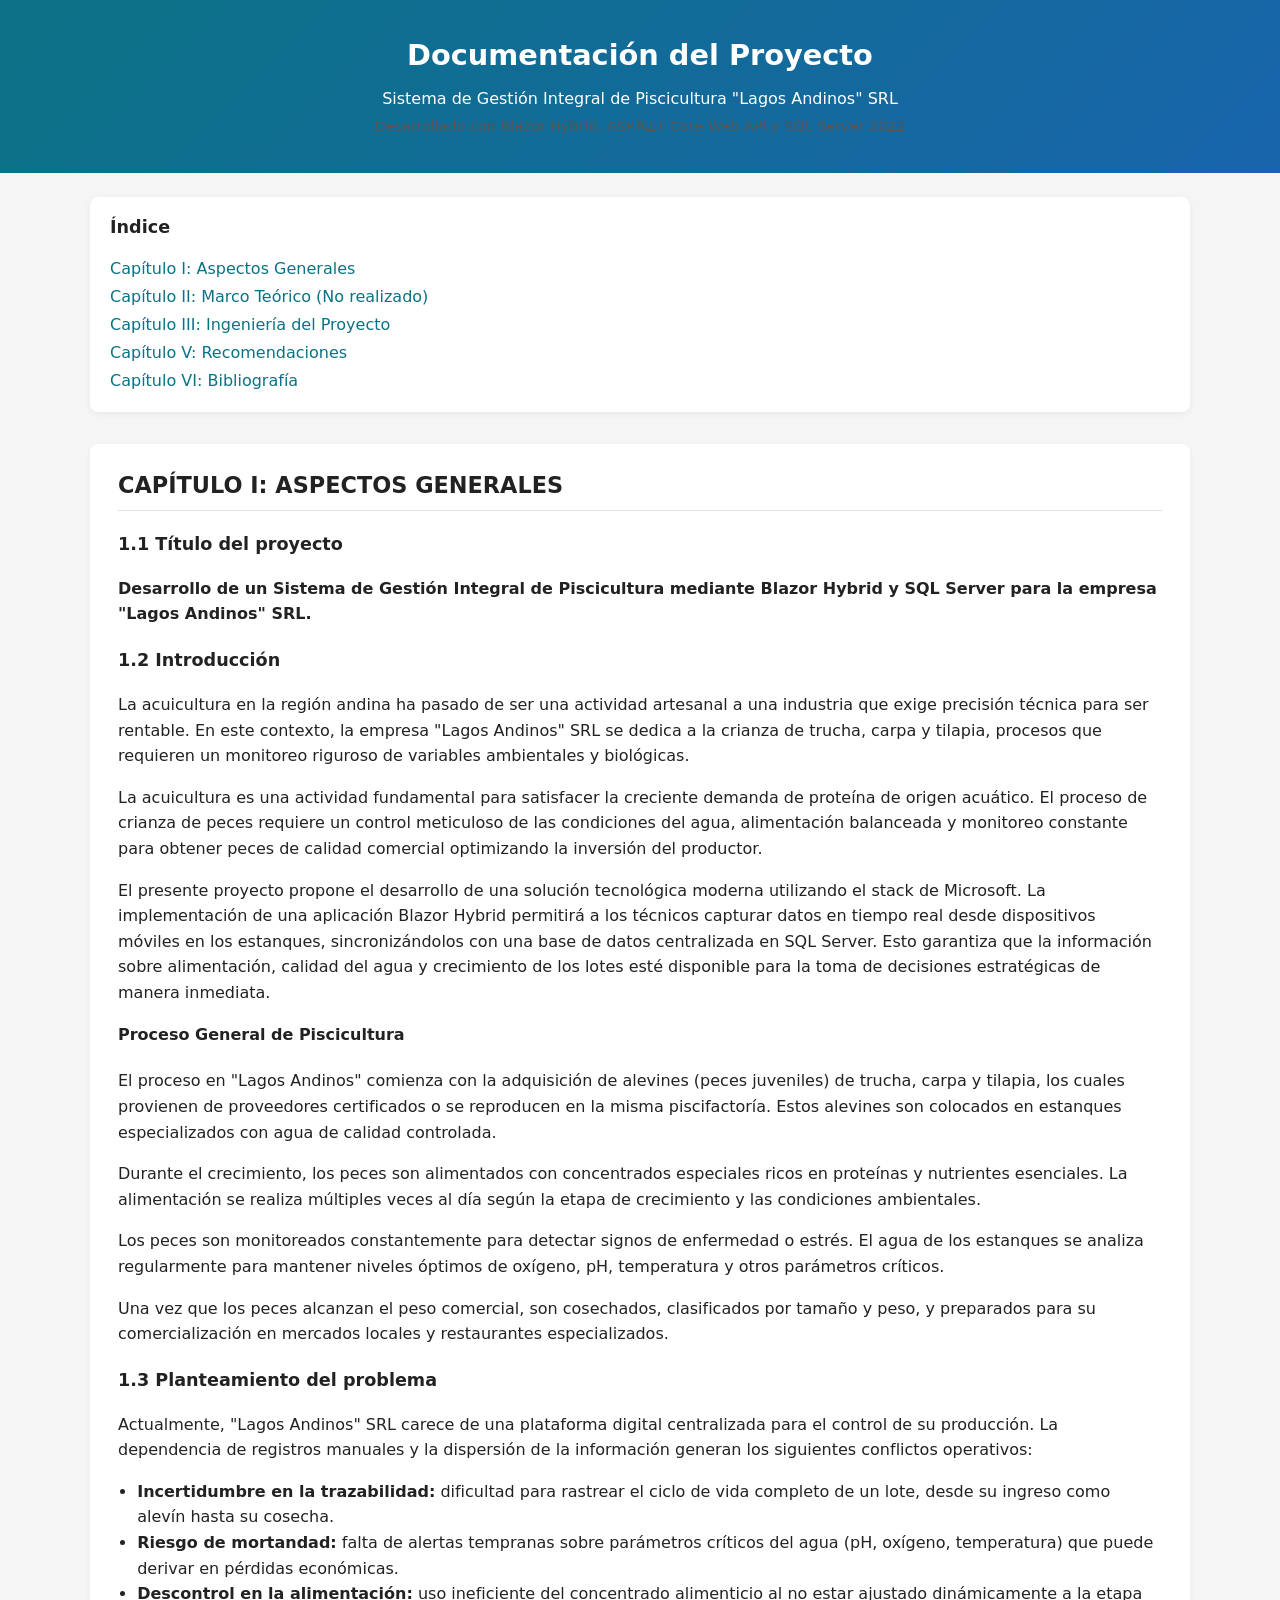
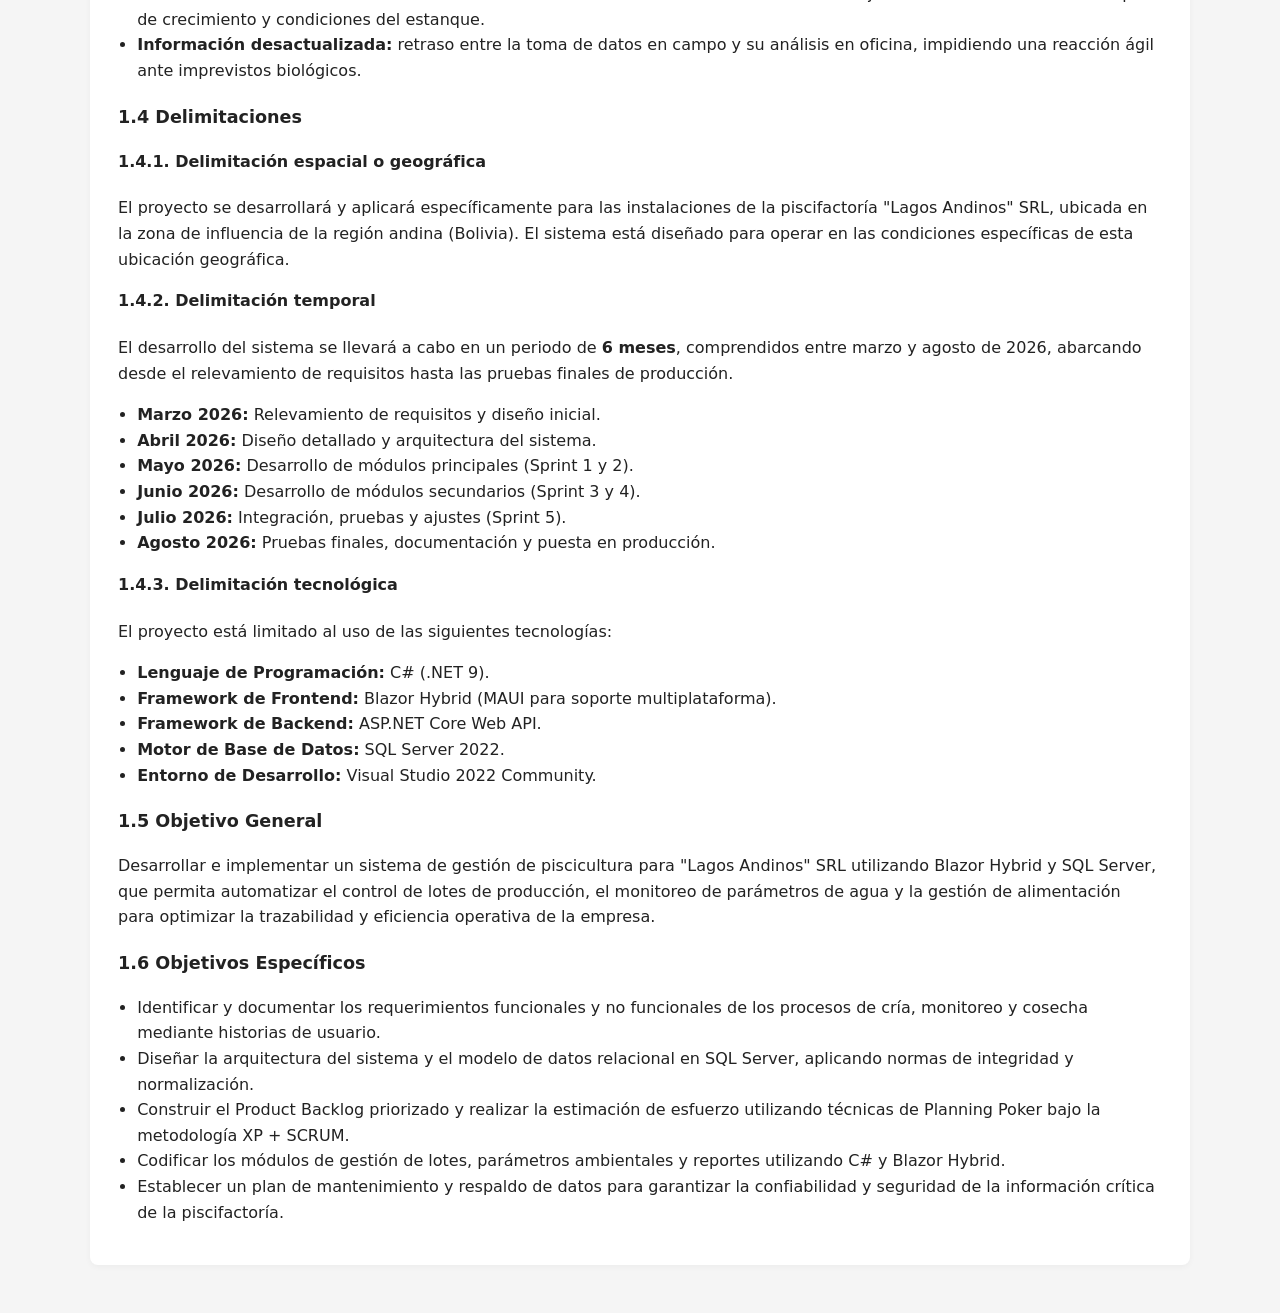
==== Plantillas/index.html @ bf876fa7 "Actualiza .gitignore y limpia DocumentacionAdicional.md Se agregan reglas avanzadas a .gitignore par" ====
<!DOCTYPE html>
<html lang="es">
<head>
  <meta charset="UTF-8" />
  <meta name="viewport" content="width=device-width, initial-scale=1.0" />
  <title>Documentación - Sistema de Gestión de Piscicultura "Lagos Andinos" SRL</title>
  <style>
    body {
      font-family: system-ui, -apple-system, BlinkMacSystemFont, "Segoe UI", sans-serif;
      margin: 0;
      padding: 0;
      line-height: 1.6;
      background-color: #f5f5f5;
      color: #222;
    }
    header {
      background: linear-gradient(135deg, #0b7285, #1864ab);
      color: #fff;
      padding: 2rem 1.5rem;
      text-align: center;
    }
    header h1 {
      margin: 0 0 0.5rem;
      font-size: 1.8rem;
    }
    header p {
      margin: 0.2rem 0;
    }
    main {
      max-width: 1100px;
      margin: 1.5rem auto 3rem;
      padding: 0 1rem;
    }
    nav {
      background-color: #ffffff;
      border-radius: 0.5rem;
      padding: 1rem 1.25rem;
      margin-bottom: 2rem;
      box-shadow: 0 2px 6px rgba(0, 0, 0, 0.06);
    }
    nav h2 {
      margin-top: 0;
      font-size: 1.1rem;
    }
    nav ul {
      list-style: none;
      padding-left: 0;
      margin: 0.5rem 0 0;
    }
    nav li {
      margin: 0.15rem 0;
    }
    nav a {
      color: #0b7285;
      text-decoration: none;
    }
    nav a:hover {
      text-decoration: underline;
    }
    section {
      background-color: #ffffff;
      border-radius: 0.5rem;
      padding: 1.5rem 1.75rem;
      margin-bottom: 1.5rem;
      box-shadow: 0 2px 6px rgba(0, 0, 0, 0.04);
    }
    section h2 {
      margin-top: 0;
      border-bottom: 1px solid #e0e0e0;
      padding-bottom: 0.4rem;
      font-size: 1.4rem;
    }
    section h3 {
      margin-top: 1.2rem;
      font-size: 1.1rem;
    }
    section h4 {
      margin-top: 1rem;
      font-size: 1rem;
    }
    ul {
      padding-left: 1.2rem;
    }
    .small-note {
      font-size: 0.9rem;
      color: #555;
    }
  </style>
</head>
<body>
  <header>
    <h1>Documentación del Proyecto</h1>
    <p>Sistema de Gestión Integral de Piscicultura "Lagos Andinos" SRL</p>
    <p class="small-note">Desarrollado con Blazor Hybrid, ASP.NET Core Web API y SQL Server 2022</p>
  </header>

  <main>
    <nav>
      <h2>Índice</h2>
      <ul>
        <li><a href="#capitulo-1">Capítulo I: Aspectos Generales</a></li>
        <li><a href="#capitulo-2">Capítulo II: Marco Teórico (No realizado)</a></li>
        <li><a href="#capitulo-3">Capítulo III: Ingeniería del Proyecto</a></li>
        <li><a href="#capitulo-5">Capítulo V: Recomendaciones</a></li>
        <li><a href="#capitulo-6">Capítulo VI: Bibliografía</a></li>
      </ul>
    </nav>

    <!-- CAPÍTULO I -->
    <section id="capitulo-1">
      <h2>CAPÍTULO I: ASPECTOS GENERALES</h2>

      <h3>1.1 Título del proyecto</h3>
      <p><strong>Desarrollo de un Sistema de Gestión Integral de Piscicultura mediante Blazor Hybrid y SQL Server para la empresa "Lagos Andinos" SRL.</strong></p>

      <h3>1.2 Introducción</h3>
      <p>
        La acuicultura en la región andina ha pasado de ser una actividad artesanal a una industria que exige precisión técnica para ser rentable.
        En este contexto, la empresa "Lagos Andinos" SRL se dedica a la crianza de trucha, carpa y tilapia, procesos que requieren un monitoreo riguroso de variables
        ambientales y biológicas.
      </p>
      <p>
        La acuicultura es una actividad fundamental para satisfacer la creciente demanda de proteína de origen acuático. El proceso de crianza de peces requiere un
        control meticuloso de las condiciones del agua, alimentación balanceada y monitoreo constante para obtener peces de calidad comercial optimizando la
        inversión del productor.
      </p>
      <p>
        El presente proyecto propone el desarrollo de una solución tecnológica moderna utilizando el stack de Microsoft. La implementación de una aplicación
        Blazor Hybrid permitirá a los técnicos capturar datos en tiempo real desde dispositivos móviles en los estanques, sincronizándolos con una base de
        datos centralizada en SQL Server. Esto garantiza que la información sobre alimentación, calidad del agua y crecimiento de los lotes esté disponible para
        la toma de decisiones estratégicas de manera inmediata.
      </p>

      <h4>Proceso General de Piscicultura</h4>
      <p>
        El proceso en "Lagos Andinos" comienza con la adquisición de alevines (peces juveniles) de trucha, carpa y tilapia, los cuales provienen de proveedores
        certificados o se reproducen en la misma piscifactoría. Estos alevines son colocados en estanques especializados con agua de calidad controlada.
      </p>
      <p>
        Durante el crecimiento, los peces son alimentados con concentrados especiales ricos en proteínas y nutrientes esenciales. La alimentación se realiza
        múltiples veces al día según la etapa de crecimiento y las condiciones ambientales.
      </p>
      <p>
        Los peces son monitoreados constantemente para detectar signos de enfermedad o estrés. El agua de los estanques se analiza regularmente para mantener
        niveles óptimos de oxígeno, pH, temperatura y otros parámetros críticos.
      </p>
      <p>
        Una vez que los peces alcanzan el peso comercial, son cosechados, clasificados por tamaño y peso, y preparados para su comercialización en mercados
        locales y restaurantes especializados.
      </p>

      <h3>1.3 Planteamiento del problema</h3>
      <p>
        Actualmente, "Lagos Andinos" SRL carece de una plataforma digital centralizada para el control de su producción. La dependencia de registros manuales
        y la dispersión de la información generan los siguientes conflictos operativos:
      </p>
      <ul>
        <li><strong>Incertidumbre en la trazabilidad:</strong> dificultad para rastrear el ciclo de vida completo de un lote, desde su ingreso como alevín hasta su cosecha.</li>
        <li><strong>Riesgo de mortandad:</strong> falta de alertas tempranas sobre parámetros críticos del agua (pH, oxígeno, temperatura) que puede derivar en pérdidas económicas.</li>
        <li><strong>Descontrol en la alimentación:</strong> uso ineficiente del concentrado alimenticio al no estar ajustado dinámicamente a la etapa de crecimiento y condiciones del estanque.</li>
        <li><strong>Información desactualizada:</strong> retraso entre la toma de datos en campo y su análisis en oficina, impidiendo una reacción ágil ante imprevistos biológicos.</li>
      </ul>

      <h3>1.4 Delimitaciones</h3>

      <h4>1.4.1. Delimitación espacial o geográfica</h4>
      <p>
        El proyecto se desarrollará y aplicará específicamente para las instalaciones de la piscifactoría "Lagos Andinos" SRL, ubicada en la zona de influencia
        de la región andina (Bolivia). El sistema está diseñado para operar en las condiciones específicas de esta ubicación geográfica.
      </p>

      <h4>1.4.2. Delimitación temporal</h4>
      <p>
        El desarrollo del sistema se llevará a cabo en un periodo de <strong>6 meses</strong>, comprendidos entre marzo y agosto de 2026, abarcando desde el
        relevamiento de requisitos hasta las pruebas finales de producción.
      </p>
      <ul>
        <li><strong>Marzo 2026:</strong> Relevamiento de requisitos y diseño inicial.</li>
        <li><strong>Abril 2026:</strong> Diseño detallado y arquitectura del sistema.</li>
        <li><strong>Mayo 2026:</strong> Desarrollo de módulos principales (Sprint 1 y 2).</li>
        <li><strong>Junio 2026:</strong> Desarrollo de módulos secundarios (Sprint 3 y 4).</li>
        <li><strong>Julio 2026:</strong> Integración, pruebas y ajustes (Sprint 5).</li>
        <li><strong>Agosto 2026:</strong> Pruebas finales, documentación y puesta en producción.</li>
      </ul>

      <h4>1.4.3. Delimitación tecnológica</h4>
      <p>El proyecto está limitado al uso de las siguientes tecnologías:</p>
      <ul>
        <li><strong>Lenguaje de Programación:</strong> C# (.NET 9).</li>
        <li><strong>Framework de Frontend:</strong> Blazor Hybrid (MAUI para soporte multiplataforma).</li>
        <li><strong>Framework de Backend:</strong> ASP.NET Core Web API.</li>
        <li><strong>Motor de Base de Datos:</strong> SQL Server 2022.</li>
        <li><strong>Entorno de Desarrollo:</strong> Visual Studio 2022 Community.</li>
      </ul>

      <h3>1.5 Objetivo General</h3>
      <p>
        Desarrollar e implementar un sistema de gestión de piscicultura para "Lagos Andinos" SRL utilizando Blazor Hybrid y SQL Server, que permita automatizar
        el control de lotes de producción, el monitoreo de parámetros de agua y la gestión de alimentación para optimizar la trazabilidad y eficiencia operativa
        de la empresa.
      </p>

      <h3>1.6 Objetivos Específicos</h3>
      <ul>
        <li>Identificar y documentar los requerimientos funcionales y no funcionales de los procesos de cría, monitoreo y cosecha mediante historias de usuario.</li>
        <li>Diseñar la arquitectura del sistema y el modelo de datos relacional en SQL Server, aplicando normas de integridad y normalización.</li>
        <li>Construir el Product Backlog priorizado y realizar la estimación de esfuerzo utilizando técnicas de Planning Poker bajo la metodología XP + SCRUM.</li>
        <li>Codificar los módulos de gestión de lotes, parámetros ambientales y reportes utilizando C# y Blazor Hybrid.</li>
        <li>Establecer un plan de mantenimiento y respaldo de datos para garantizar la confiabilidad y seguridad de la información crítica de la piscifactoría.</li>
      </ul>
    </section>

    <!-- Las secciones de los demás capítulos se irán incorporando progresivamente -->
  </main>
</body>
</html>
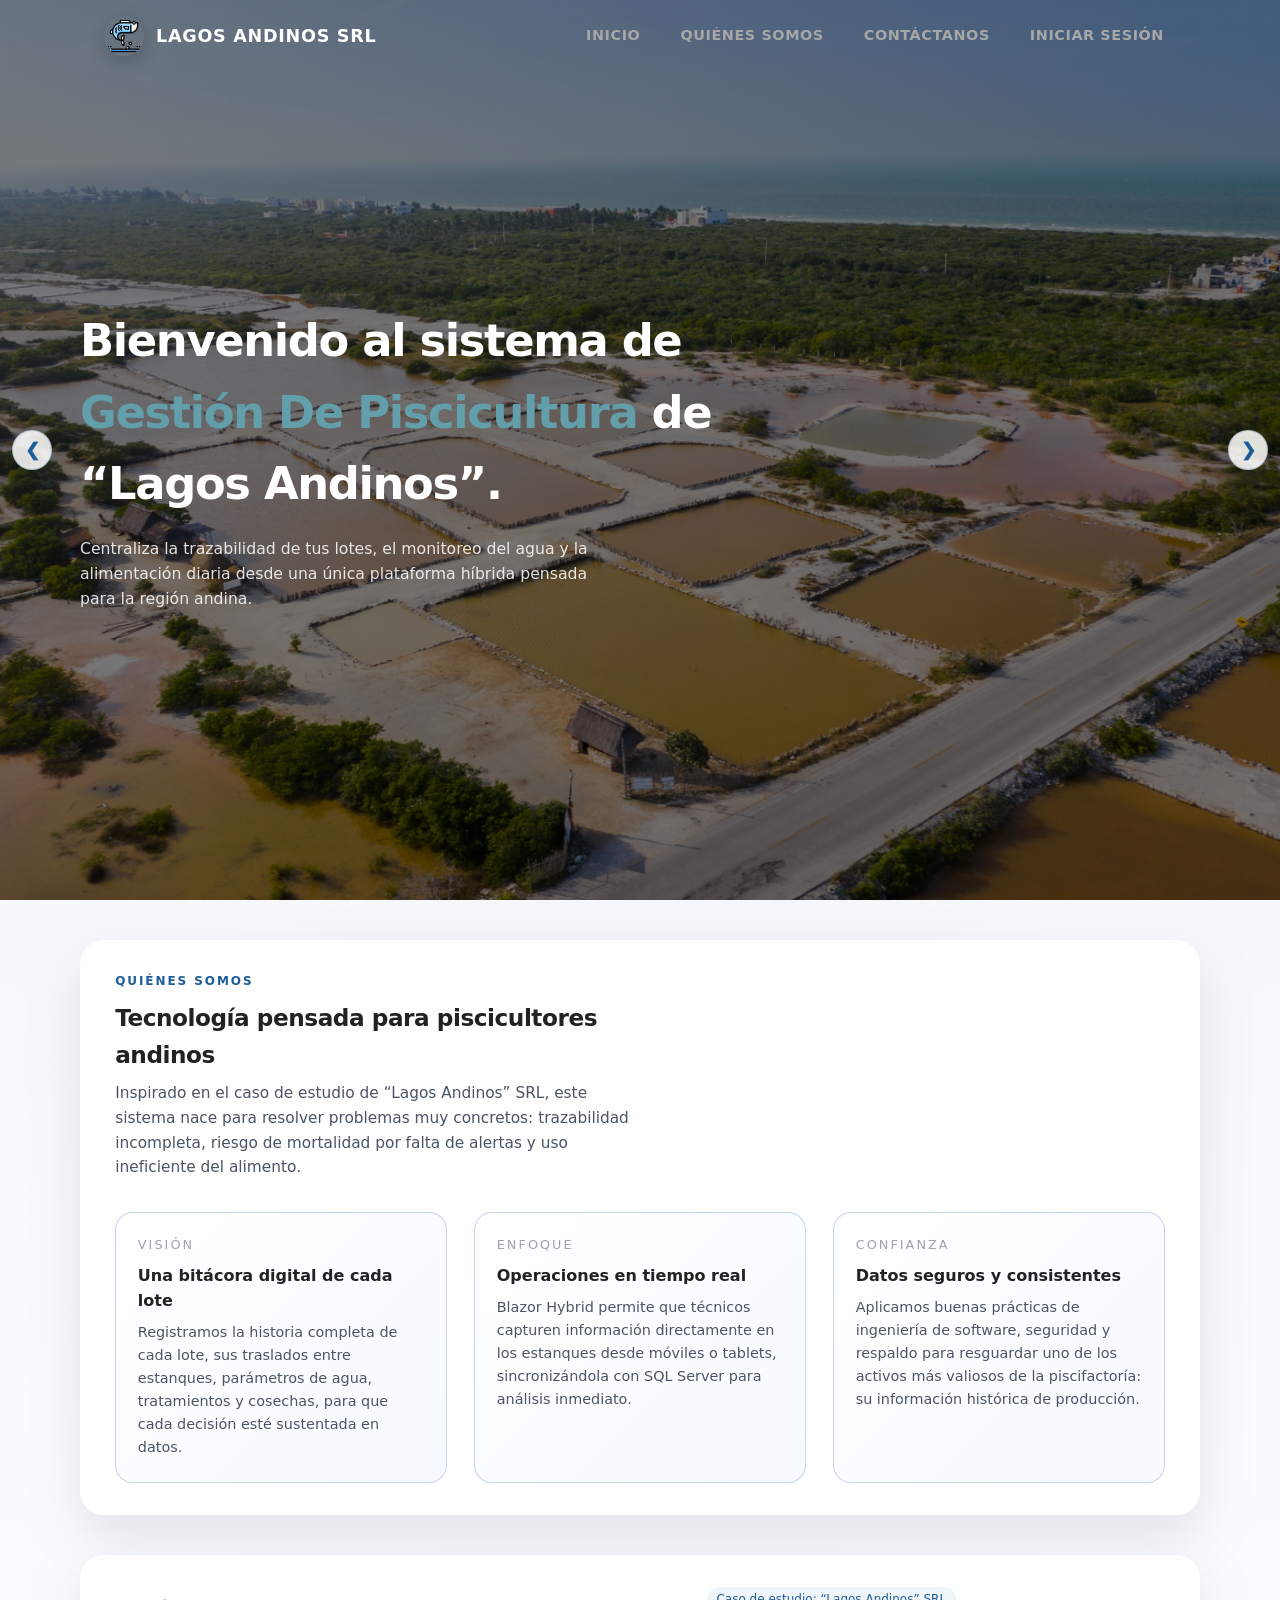
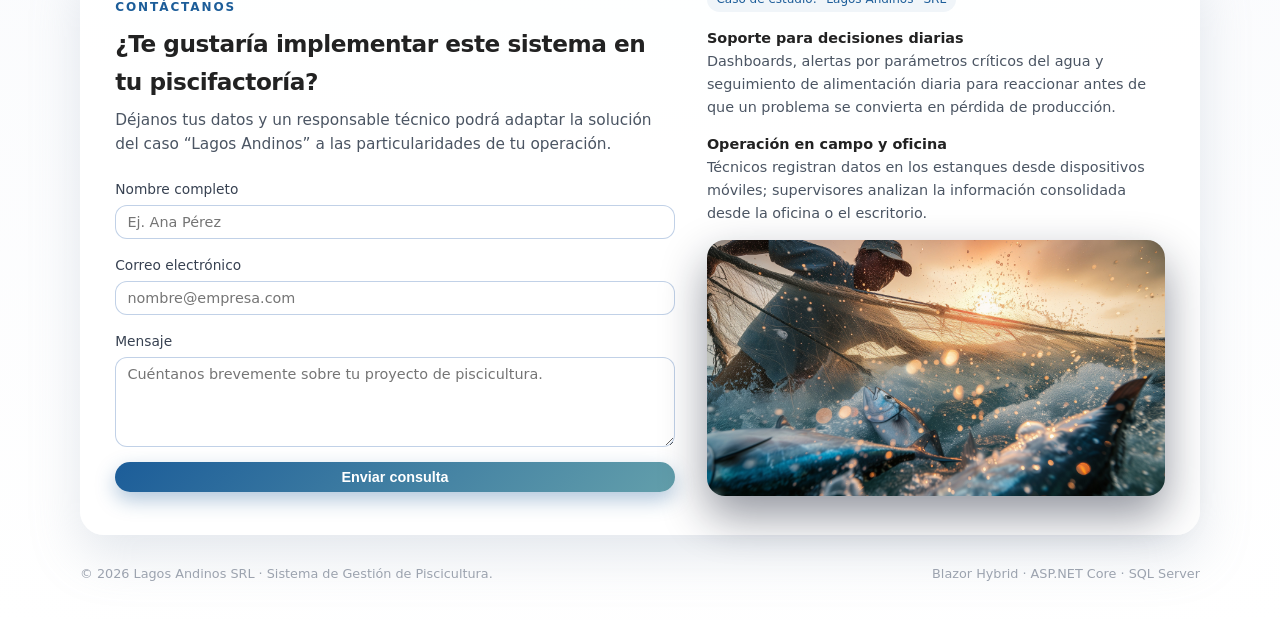
==== commit 0f129ec9: "Landing page moderna y mejoras visuales Lagos Andinos Se reemplazó la antigua documentación en index" ====
--- a/Plantillas/index.html
+++ b/Plantillas/index.html
@@ -3,214 +3,766 @@
 <head>
   <meta charset="UTF-8" />
   <meta name="viewport" content="width=device-width, initial-scale=1.0" />
-  <title>Documentación - Sistema de Gestión de Piscicultura "Lagos Andinos" SRL</title>
+  <title>Lagos Andinos SRL - Gestión de Piscicultura</title>
   <style>
+    :root {
+      --carbon-black: #222222ff;
+      --white: #ffffffff;
+      --baltic-blue: #1c5d99ff;
+      --pacific-blue: #639fabff;
+      --powder-blue: #bbcde5ff;
+    }
+
+    * {
+      box-sizing: border-box;
+      margin: 0;
+      padding: 0;
+    }
+
     body {
       font-family: system-ui, -apple-system, BlinkMacSystemFont, "Segoe UI", sans-serif;
-      margin: 0;
+      color: var(--carbon-black);
+      background: radial-gradient(circle at top, var(--powder-blue) 0, #f5f7fb 40%, #ffffff 100%);
+      line-height: 1.6;
+      -webkit-font-smoothing: antialiased;
+    }
+
+    .page {
+      min-height: 100vh;
+      display: flex;
+      flex-direction: column;
+    }
+
+    header {
+      position: fixed;
+      inset-inline: 0;
+      top: 0;
+      z-index: 20;
+      background: transparent;
+      border: none;
+    }
+
+    .nav {
+      max-width: 1120px;
+      margin: 0 auto;
+      padding: 1rem 1.5rem;
+      display: flex;
+      align-items: center;
+      justify-content: space-between;
+      gap: 1.5rem;
+    }
+
+    .brand {
+      display: flex;
+      align-items: center;
+      gap: 0.75rem;
+    }
+
+    .brand-logo {
+      width: 40px;
+      height: 40px;
+      border-radius: 999px;
+      overflow: hidden;
+      box-shadow: 0 6px 18px rgba(0, 0, 0, 0.18);
+    }
+
+    .brand-logo img {
+      width: 100%;
+      height: 100%;
+      object-fit: cover;
+      display: block;
+    }
+
+    .brand-text {
+      display: flex;
+      flex-direction: column;
+    }
+
+    .brand-title {
+      font-weight: 700;
+      font-size: 1.1rem;
+      letter-spacing: 0.04em;
+      text-transform: uppercase;
+      color: var(--white);
+    }
+
+    .brand-subtitle {
+      font-size: 0.8rem;
+      color: #6b7280;
+    }
+
+    .nav-links {
+      display: flex;
+      align-items: center;
+      gap: 1rem;
+      font-size: 0.9rem;
+    }
+
+    .nav-links a {
+      text-decoration: none;
+      color: #a7a7a7;
+      padding: 0.35rem 0.75rem;
+      border-radius: 999px;
+      transition: background-color 0.2s ease, color 0.2s ease;
+      font-weight: 600;
+      font-size: 0.9rem;
+      letter-spacing: 0.04em;
+      text-transform: uppercase;
+
+    }
+
+    .nav-links a:hover {
+      background: var(--baltic-blue);
+      color: var(--white);
+    }
+
+    .btn-login {
+      border-radius: 999px;
+      padding: 0.45rem 1.1rem;
+      border: none;
+      background: linear-gradient(135deg, var(--baltic-blue), var(--pacific-blue));
+      color: var(--white);
+      font-weight: 600;
+      font-size: 0.9rem;
+      cursor: pointer;
+      box-shadow: 0 8px 20px rgba(28, 93, 153, 0.35);
+      transition: transform 0.15s ease, box-shadow 0.15s ease;
+    }
+
+    .btn-login:hover {
+      transform: translateY(-1px);
+      box-shadow: 0 10px 26px rgba(28, 93, 153, 0.45);
+    }
+
+    .btn-login:active {
+      transform: translateY(0);
+      box-shadow: 0 4px 12px rgba(28, 93, 153, 0.3);
+    }
+
+    main {
+      flex: 1;
+    }
+
+    .hero-section {
+      position: relative;
+      min-height: 100vh;
+      color: var(--white);
+      display: flex;
+      align-items: center;
+      justify-content: center;
+      padding: 0 1.5rem 3rem;
+      overflow: hidden;
+    }
+
+    .hero-bg {
+      position: absolute;
+      inset: 0;
+      z-index: -2;
+    }
+
+    .hero-bg img {
+      width: 100%;
+      height: 100%;
+      object-fit: cover;
+      display: block;
+      transform: scale(1.02);
+    }
+
+    .hero-overlay {
+      position: absolute;
+      inset: 0;
+      z-index: -1;
+      background:
+        linear-gradient(to bottom, rgba(0, 0, 0, 0.5) 0%, rgba(0, 0, 0, 0.5) 35%, rgba(0, 0, 0, 0.5) 100%);
+    }
+
+    .hero {
+      max-width: 1120px;
+      margin: 0 auto;
+      padding-top: 5.5rem;
+      display: grid;
+      grid-template-columns: minmax(0, 1.3fr) minmax(0, 0.9fr);
+      gap: 2.5rem;
+      align-items: center;
+    }
+
+    .hero-kicker {
+      font-size: 0.78rem;
+      font-weight: 600;
+      text-transform: uppercase;
+      letter-spacing: 0.16em;
+      color: var(--baltic-blue);
+      display: inline-flex;
+      align-items: center;
+      gap: 0.5rem;
+      margin-bottom: 0.75rem;
+    }
+
+    .hero-kicker-dot {
+      width: 8px;
+      height: 8px;
+      border-radius: 999px;
+      background: var(--pacific-blue);
+      box-shadow: 0 0 0 4px rgba(99, 159, 171, 0.25);
+    }
+
+    .hero-title {
+      font-size: clamp(2rem, 3vw + 1rem, 2.8rem);
+      font-weight: 750;
+      letter-spacing: -0.03em;
+      color: var(--white);
+      margin-bottom: 1rem;
+    }
+
+    .hero-title--secondary {
+      font-size: clamp(1.4rem, 2vw + 0.4rem, 2rem);
+      font-weight: 650;
+    }
+
+    .hero-title span {
+      color: var(--pacific-blue);
+    }
+
+    .hero-subtitle {
+      font-size: 0.98rem;
+      color: rgba(255, 255, 255, 0.86);
+      max-width: 34rem;
+      margin-bottom: 1.5rem;
+    }
+
+    .hero-actions {
+      display: flex;
+      flex-wrap: wrap;
+      gap: 0.85rem;
+      align-items: center;
+      margin-bottom: 1.75rem;
+    }
+
+    .btn-outline {
+      border-radius: 999px;
+      padding: 0.45rem 1.1rem;
+      border: 1px solid rgba(28, 93, 153, 0.2);
+      background: rgba(255, 255, 255, 0.75);
+      color: var(--baltic-blue);
+      font-weight: 500;
+      font-size: 0.9rem;
+      cursor: pointer;
+      display: inline-flex;
+      align-items: center;
+      gap: 0.4rem;
+      transition: background-color 0.15s ease, border-color 0.15s ease;
+    }
+
+    .btn-outline:hover {
+      background: rgba(187, 205, 229, 0.35);
+      border-color: rgba(28, 93, 153, 0.45);
+    }
+
+    .hero-metadata {
+      display: flex;
+      flex-wrap: wrap;
+      gap: 1rem;
+      font-size: 0.8rem;
+      color: rgba(229, 231, 235, 0.86);
+    }
+
+    .hero-metadata-item {
+      display: flex;
+      flex-direction: column;
+      gap: 0.1rem;
+    }
+
+    .hero-metadata-label {
+      text-transform: uppercase;
+      letter-spacing: 0.16em;
+      font-weight: 600;
+      font-size: 0.7rem;
+      color: #9ca3af;
+    }
+
+    .hero-metadata-value {
+      font-weight: 600;
+      color: var(--white);
+    }
+
+    .hero-media {
+      position: absolute;
+      inset-block: 0;
+      inset-inline: 0;
+      pointer-events: none;
+      display: flex;
+      align-items: center;
+      justify-content: space-between;
+      padding-inline: 0.75rem;
+    }
+
+    .hero-media button {
+      pointer-events: auto;
+      border-radius: 999px;
+      width: 40px;
+      height: 40px;
       padding: 0;
-      line-height: 1.6;
-      background-color: #f5f5f5;
-      color: #222;
-    }
-    header {
-      background: linear-gradient(135deg, #0b7285, #1864ab);
-      color: #fff;
-      padding: 2rem 1.5rem;
-      text-align: center;
-    }
-    header h1 {
-      margin: 0 0 0.5rem;
-      font-size: 1.8rem;
-    }
-    header p {
-      margin: 0.2rem 0;
-    }
-    main {
-      max-width: 1100px;
-      margin: 1.5rem auto 3rem;
-      padding: 0 1rem;
-    }
-    nav {
-      background-color: #ffffff;
-      border-radius: 0.5rem;
-      padding: 1rem 1.25rem;
-      margin-bottom: 2rem;
-      box-shadow: 0 2px 6px rgba(0, 0, 0, 0.06);
-    }
-    nav h2 {
-      margin-top: 0;
+      display: inline-flex;
+      align-items: center;
+      justify-content: center;
       font-size: 1.1rem;
-    }
-    nav ul {
-      list-style: none;
-      padding-left: 0;
-      margin: 0.5rem 0 0;
-    }
-    nav li {
-      margin: 0.15rem 0;
-    }
-    nav a {
-      color: #0b7285;
-      text-decoration: none;
-    }
-    nav a:hover {
-      text-decoration: underline;
-    }
+      font-weight: 600;
+      background: rgba(255, 255, 255, 0.86);
+      border: 1px solid rgba(28, 93, 153, 0.25);
+      color: var(--baltic-blue);
+      box-shadow: 0 10px 30px rgba(15, 23, 42, 0.45);
+    }
+
+    .hero-media button:hover {
+      background: #ffffff;
+      border-color: rgba(28, 93, 153, 0.5);
+    }
+
+    .hero-card-primary,
+    .hero-badge {
+      display: none;
+    }
+
     section {
-      background-color: #ffffff;
-      border-radius: 0.5rem;
-      padding: 1.5rem 1.75rem;
-      margin-bottom: 1.5rem;
-      box-shadow: 0 2px 6px rgba(0, 0, 0, 0.04);
-    }
-    section h2 {
-      margin-top: 0;
-      border-bottom: 1px solid #e0e0e0;
-      padding-bottom: 0.4rem;
-      font-size: 1.4rem;
-    }
-    section h3 {
-      margin-top: 1.2rem;
-      font-size: 1.1rem;
-    }
-    section h4 {
-      margin-top: 1rem;
+      padding: 2.5rem 1.5rem 0;
+    }
+
+    .section-container {
+      max-width: 1120px;
+      margin: 0 auto;
+      border-radius: 24px;
+      padding: 2rem 2.2rem;
+      background: rgba(255, 255, 255, 0.9);
+      box-shadow: 0 20px 50px rgba(148, 163, 184, 0.25);
+      display: grid;
+      gap: 2rem;
+    }
+
+    .section-header {
+      max-width: 520px;
+    }
+
+    .section-kicker {
+      font-size: 0.75rem;
+      font-weight: 600;
+      text-transform: uppercase;
+      letter-spacing: 0.16em;
+      color: var(--baltic-blue);
+      margin-bottom: 0.5rem;
+    }
+
+    .section-title {
+      font-size: 1.45rem;
+      font-weight: 650;
+      letter-spacing: -0.02em;
+      margin-bottom: 0.5rem;
+    }
+
+    .section-text {
+      font-size: 0.96rem;
+      color: #4b5563;
+    }
+
+    .section-grid {
+      display: grid;
+      grid-template-columns: repeat(auto-fit, minmax(220px, 1fr));
+      gap: 1.7rem;
+    }
+
+    .card {
+      padding: 1.4rem 1.35rem;
+      border-radius: 18px;
+      border: 1px solid rgba(187, 205, 229, 0.8);
+      background: linear-gradient(135deg, rgba(255, 255, 255, 0.96), rgba(245, 249, 255, 0.96));
+      display: flex;
+      flex-direction: column;
+      gap: 0.45rem;
+    }
+
+    .card-label {
+      font-size: 0.8rem;
+      text-transform: uppercase;
+      letter-spacing: 0.16em;
+      color: #9ca3af;
+    }
+
+    .card-title {
       font-size: 1rem;
-    }
-    ul {
-      padding-left: 1.2rem;
-    }
-    .small-note {
+      font-weight: 600;
+      color: var(--carbon-black);
+    }
+
+    .card-text {
       font-size: 0.9rem;
-      color: #555;
+      color: #4b5563;
+    }
+
+    .contact-layout {
+      display: grid;
+      grid-template-columns: minmax(0, 1.1fr) minmax(0, 0.9fr);
+      gap: 2rem;
+      align-items: center;
+    }
+
+    .contact-form {
+      display: grid;
+      gap: 0.9rem;
+    }
+
+    .field {
+      display: flex;
+      flex-direction: column;
+      gap: 0.35rem;
+      font-size: 0.86rem;
+    }
+
+    .field label {
+      font-weight: 500;
+      color: #374151;
+    }
+
+    .field input,
+    .field textarea {
+      border-radius: 12px;
+      border: 1px solid rgba(187, 205, 229, 0.9);
+      padding: 0.5rem 0.7rem;
+      font-size: 0.9rem;
+      font-family: inherit;
+      outline: none;
+      background: rgba(255, 255, 255, 0.95);
+      transition: border-color 0.15s ease, box-shadow 0.15s ease, background-color 0.15s ease;
+    }
+
+    .field input:focus,
+    .field textarea:focus {
+      border-color: var(--baltic-blue);
+      box-shadow: 0 0 0 1px rgba(28, 93, 153, 0.4);
+      background: #ffffff;
+    }
+
+    .field textarea {
+      min-height: 90px;
+      resize: vertical;
+    }
+
+    .contact-meta {
+      display: grid;
+      gap: 0.9rem;
+      font-size: 0.9rem;
+      color: #4b5563;
+    }
+
+    .contact-item-title {
+      font-weight: 600;
+      color: var(--carbon-black);
+    }
+
+    .contact-pill {
+      display: inline-flex;
+      align-items: center;
+      gap: 0.35rem;
+      padding: 0.2rem 0.6rem;
+      border-radius: 999px;
+      background: rgba(28, 93, 153, 0.06);
+      color: var(--baltic-blue);
+      font-size: 0.75rem;
+      font-weight: 500;
+    }
+
+    footer {
+      padding: 1.8rem 1.5rem 2.2rem;
+      font-size: 0.8rem;
+      color: #9ca3af;
+    }
+
+    .footer-inner {
+      max-width: 1120px;
+      margin: 0 auto;
+      display: flex;
+      flex-wrap: wrap;
+      align-items: center;
+      justify-content: space-between;
+      gap: 0.75rem;
+    }
+
+    .footer-links {
+      display: flex;
+      flex-wrap: wrap;
+      gap: 0.85rem;
+    }
+
+    .footer-links span {
+      cursor: default;
+    }
+
+    @media (max-width: 900px) {
+      .hero {
+        grid-template-columns: 1fr;
+      }
+
+      .section-container {
+        padding: 1.7rem 1.4rem;
+      }
+
+      .contact-layout {
+        grid-template-columns: 1fr;
+      }
+    }
+
+    @media (max-width: 640px) {
+      .nav {
+        padding-inline: 1.1rem;
+      }
+
+      .nav-links {
+        display: none;
+      }
     }
   </style>
 </head>
 <body>
-  <header>
-    <h1>Documentación del Proyecto</h1>
-    <p>Sistema de Gestión Integral de Piscicultura "Lagos Andinos" SRL</p>
-    <p class="small-note">Desarrollado con Blazor Hybrid, ASP.NET Core Web API y SQL Server 2022</p>
-  </header>
-
-  <main>
-    <nav>
-      <h2>Índice</h2>
-      <ul>
-        <li><a href="#capitulo-1">Capítulo I: Aspectos Generales</a></li>
-        <li><a href="#capitulo-2">Capítulo II: Marco Teórico (No realizado)</a></li>
-        <li><a href="#capitulo-3">Capítulo III: Ingeniería del Proyecto</a></li>
-        <li><a href="#capitulo-5">Capítulo V: Recomendaciones</a></li>
-        <li><a href="#capitulo-6">Capítulo VI: Bibliografía</a></li>
-      </ul>
-    </nav>
-
-    <!-- CAPÍTULO I -->
-    <section id="capitulo-1">
-      <h2>CAPÍTULO I: ASPECTOS GENERALES</h2>
-
-      <h3>1.1 Título del proyecto</h3>
-      <p><strong>Desarrollo de un Sistema de Gestión Integral de Piscicultura mediante Blazor Hybrid y SQL Server para la empresa "Lagos Andinos" SRL.</strong></p>
-
-      <h3>1.2 Introducción</h3>
-      <p>
-        La acuicultura en la región andina ha pasado de ser una actividad artesanal a una industria que exige precisión técnica para ser rentable.
-        En este contexto, la empresa "Lagos Andinos" SRL se dedica a la crianza de trucha, carpa y tilapia, procesos que requieren un monitoreo riguroso de variables
-        ambientales y biológicas.
-      </p>
-      <p>
-        La acuicultura es una actividad fundamental para satisfacer la creciente demanda de proteína de origen acuático. El proceso de crianza de peces requiere un
-        control meticuloso de las condiciones del agua, alimentación balanceada y monitoreo constante para obtener peces de calidad comercial optimizando la
-        inversión del productor.
-      </p>
-      <p>
-        El presente proyecto propone el desarrollo de una solución tecnológica moderna utilizando el stack de Microsoft. La implementación de una aplicación
-        Blazor Hybrid permitirá a los técnicos capturar datos en tiempo real desde dispositivos móviles en los estanques, sincronizándolos con una base de
-        datos centralizada en SQL Server. Esto garantiza que la información sobre alimentación, calidad del agua y crecimiento de los lotes esté disponible para
-        la toma de decisiones estratégicas de manera inmediata.
-      </p>
-
-      <h4>Proceso General de Piscicultura</h4>
-      <p>
-        El proceso en "Lagos Andinos" comienza con la adquisición de alevines (peces juveniles) de trucha, carpa y tilapia, los cuales provienen de proveedores
-        certificados o se reproducen en la misma piscifactoría. Estos alevines son colocados en estanques especializados con agua de calidad controlada.
-      </p>
-      <p>
-        Durante el crecimiento, los peces son alimentados con concentrados especiales ricos en proteínas y nutrientes esenciales. La alimentación se realiza
-        múltiples veces al día según la etapa de crecimiento y las condiciones ambientales.
-      </p>
-      <p>
-        Los peces son monitoreados constantemente para detectar signos de enfermedad o estrés. El agua de los estanques se analiza regularmente para mantener
-        niveles óptimos de oxígeno, pH, temperatura y otros parámetros críticos.
-      </p>
-      <p>
-        Una vez que los peces alcanzan el peso comercial, son cosechados, clasificados por tamaño y peso, y preparados para su comercialización en mercados
-        locales y restaurantes especializados.
-      </p>
-
-      <h3>1.3 Planteamiento del problema</h3>
-      <p>
-        Actualmente, "Lagos Andinos" SRL carece de una plataforma digital centralizada para el control de su producción. La dependencia de registros manuales
-        y la dispersión de la información generan los siguientes conflictos operativos:
-      </p>
-      <ul>
-        <li><strong>Incertidumbre en la trazabilidad:</strong> dificultad para rastrear el ciclo de vida completo de un lote, desde su ingreso como alevín hasta su cosecha.</li>
-        <li><strong>Riesgo de mortandad:</strong> falta de alertas tempranas sobre parámetros críticos del agua (pH, oxígeno, temperatura) que puede derivar en pérdidas económicas.</li>
-        <li><strong>Descontrol en la alimentación:</strong> uso ineficiente del concentrado alimenticio al no estar ajustado dinámicamente a la etapa de crecimiento y condiciones del estanque.</li>
-        <li><strong>Información desactualizada:</strong> retraso entre la toma de datos en campo y su análisis en oficina, impidiendo una reacción ágil ante imprevistos biológicos.</li>
-      </ul>
-
-      <h3>1.4 Delimitaciones</h3>
-
-      <h4>1.4.1. Delimitación espacial o geográfica</h4>
-      <p>
-        El proyecto se desarrollará y aplicará específicamente para las instalaciones de la piscifactoría "Lagos Andinos" SRL, ubicada en la zona de influencia
-        de la región andina (Bolivia). El sistema está diseñado para operar en las condiciones específicas de esta ubicación geográfica.
-      </p>
-
-      <h4>1.4.2. Delimitación temporal</h4>
-      <p>
-        El desarrollo del sistema se llevará a cabo en un periodo de <strong>6 meses</strong>, comprendidos entre marzo y agosto de 2026, abarcando desde el
-        relevamiento de requisitos hasta las pruebas finales de producción.
-      </p>
-      <ul>
-        <li><strong>Marzo 2026:</strong> Relevamiento de requisitos y diseño inicial.</li>
-        <li><strong>Abril 2026:</strong> Diseño detallado y arquitectura del sistema.</li>
-        <li><strong>Mayo 2026:</strong> Desarrollo de módulos principales (Sprint 1 y 2).</li>
-        <li><strong>Junio 2026:</strong> Desarrollo de módulos secundarios (Sprint 3 y 4).</li>
-        <li><strong>Julio 2026:</strong> Integración, pruebas y ajustes (Sprint 5).</li>
-        <li><strong>Agosto 2026:</strong> Pruebas finales, documentación y puesta en producción.</li>
-      </ul>
-
-      <h4>1.4.3. Delimitación tecnológica</h4>
-      <p>El proyecto está limitado al uso de las siguientes tecnologías:</p>
-      <ul>
-        <li><strong>Lenguaje de Programación:</strong> C# (.NET 9).</li>
-        <li><strong>Framework de Frontend:</strong> Blazor Hybrid (MAUI para soporte multiplataforma).</li>
-        <li><strong>Framework de Backend:</strong> ASP.NET Core Web API.</li>
-        <li><strong>Motor de Base de Datos:</strong> SQL Server 2022.</li>
-        <li><strong>Entorno de Desarrollo:</strong> Visual Studio 2022 Community.</li>
-      </ul>
-
-      <h3>1.5 Objetivo General</h3>
-      <p>
-        Desarrollar e implementar un sistema de gestión de piscicultura para "Lagos Andinos" SRL utilizando Blazor Hybrid y SQL Server, que permita automatizar
-        el control de lotes de producción, el monitoreo de parámetros de agua y la gestión de alimentación para optimizar la trazabilidad y eficiencia operativa
-        de la empresa.
-      </p>
-
-      <h3>1.6 Objetivos Específicos</h3>
-      <ul>
-        <li>Identificar y documentar los requerimientos funcionales y no funcionales de los procesos de cría, monitoreo y cosecha mediante historias de usuario.</li>
-        <li>Diseñar la arquitectura del sistema y el modelo de datos relacional en SQL Server, aplicando normas de integridad y normalización.</li>
-        <li>Construir el Product Backlog priorizado y realizar la estimación de esfuerzo utilizando técnicas de Planning Poker bajo la metodología XP + SCRUM.</li>
-        <li>Codificar los módulos de gestión de lotes, parámetros ambientales y reportes utilizando C# y Blazor Hybrid.</li>
-        <li>Establecer un plan de mantenimiento y respaldo de datos para garantizar la confiabilidad y seguridad de la información crítica de la piscifactoría.</li>
-      </ul>
-    </section>
-
-    <!-- Las secciones de los demás capítulos se irán incorporando progresivamente -->
-  </main>
+  <div class="page">
+    <header>
+      <nav class="nav">
+        <div class="brand">
+          <div class="brand-logo">
+            <img src="recursos/Iconos/PezSaltando.png" alt="Lagos Andinos - detalle de peces" />
+          </div>
+          <div class="brand-text">
+            <span class="brand-title">Lagos Andinos SRL</span>
+          </div>
+        </div>
+        <div class="nav-links">
+          <a href="#bienvenida">Inicio</a>
+          <a href="#quienes-somos">Quiénes somos</a>
+          <a href="#contacto">Contáctanos</a>
+          <a href="InicioDeSesion.html">Iniciar sesión</a>
+        </div>
+      </nav>
+    </header>
+
+    <main>
+      <section id="bienvenida" aria-labelledby="hero-title" class="hero-section">
+        <div class="hero-bg">
+          <img id="hero-bg-image" src="recursos/Imagenes/VistaPanoramicaDeLasLagunasDeCrianza.jpg" alt="Vista panorámica de las lagunas de crianza" />
+        </div>
+        <div class="hero-overlay" aria-hidden="true"></div>
+        <div class="hero">
+          <div class="hero-content">
+            <h1 id="hero-title" class="hero-title">
+              Bienvenido al sistema de <span>Gestión De Piscicultura</span> de <span>“Lagos Andinos”</span>.
+            </h1>
+            <p class="hero-subtitle" id="hero-subtitle">
+              Centraliza la trazabilidad de tus lotes, el monitoreo del agua y la alimentación diaria desde una
+              única plataforma híbrida pensada para la región andina.
+            </p>
+          </div>
+          <div class="hero-media" aria-label="Controles del carrusel">
+            <button type="button" class="btn-outline" data-hero-prev aria-label="Imagen anterior">&#10094;</button>
+            <button type="button" class="btn-outline" data-hero-next aria-label="Imagen siguiente">&#10095;</button>
+          </div>
+        </div>
+      </section>
+
+      <section id="quienes-somos" aria-labelledby="quienes-title">
+        <div class="section-container">
+          <div class="section-header">
+            <div class="section-kicker">Quiénes somos</div>
+            <h2 class="section-title" id="quienes-title">Tecnología pensada para piscicultores andinos</h2>
+            <p class="section-text">
+              Inspirado en el caso de estudio de “Lagos Andinos” SRL, este sistema nace para resolver problemas muy
+              concretos: trazabilidad incompleta, riesgo de mortalidad por falta de alertas y uso ineficiente del
+              alimento.
+            </p>
+          </div>
+          <div class="section-grid">
+            <article class="card">
+              <div class="card-label">Visión</div>
+              <div class="card-title">Una bitácora digital de cada lote</div>
+              <p class="card-text">
+                Registramos la historia completa de cada lote, sus traslados entre estanques, parámetros de agua,
+                tratamientos y cosechas, para que cada decisión esté sustentada en datos.
+              </p>
+            </article>
+            <article class="card">
+              <div class="card-label">Enfoque</div>
+              <div class="card-title">Operaciones en tiempo real</div>
+              <p class="card-text">
+                Blazor Hybrid permite que técnicos capturen información directamente en los estanques desde móviles
+                o tablets, sincronizándola con SQL Server para análisis inmediato.
+              </p>
+            </article>
+            <article class="card">
+              <div class="card-label">Confianza</div>
+              <div class="card-title">Datos seguros y consistentes</div>
+              <p class="card-text">
+                Aplicamos buenas prácticas de ingeniería de software, seguridad y respaldo para resguardar uno de
+                los activos más valiosos de la piscifactoría: su información histórica de producción.
+              </p>
+            </article>
+          </div>
+        </div>
+      </section>
+
+      <section id="contacto" aria-labelledby="contacto-title">
+        <div class="section-container contact-layout">
+          <div>
+            <div class="section-kicker">Contáctanos</div>
+            <h2 class="section-title" id="contacto-title">¿Te gustaría implementar este sistema en tu piscifactoría?</h2>
+            <p class="section-text" style="margin-bottom: 1.3rem;">
+              Déjanos tus datos y un responsable técnico podrá adaptar la solución del caso “Lagos Andinos” a las
+              particularidades de tu operación.
+            </p>
+            <form class="contact-form" id="contact-form" novalidate>
+              <div class="field">
+                <label for="nombre">Nombre completo</label>
+                <input id="nombre" name="nombre" type="text" autocomplete="name" placeholder="Ej. Ana Pérez" />
+              </div>
+              <div class="field">
+                <label for="correo">Correo electrónico</label>
+                <input id="correo" name="correo" type="email" autocomplete="email" placeholder="nombre@empresa.com" />
+              </div>
+              <div class="field">
+                <label for="mensaje">Mensaje</label>
+                <textarea id="mensaje" name="mensaje" placeholder="Cuéntanos brevemente sobre tu proyecto de piscicultura."></textarea>
+              </div>
+              <div class="field">
+                <button class="btn-login" type="submit">Enviar consulta</button>
+              </div>
+            </form>
+          </div>
+          <div class="contact-meta">
+            <div>
+              <span class="contact-pill">Caso de estudio: “Lagos Andinos” SRL</span>
+            </div>
+            <div>
+              <div class="contact-item-title">Soporte para decisiones diarias</div>
+              <p>
+                Dashboards, alertas por parámetros críticos del agua y seguimiento de alimentación diaria para
+                reaccionar antes de que un problema se convierta en pérdida de producción.
+              </p>
+            </div>
+            <div>
+              <div class="contact-item-title">Operación en campo y oficina</div>
+              <p>
+                Técnicos registran datos en los estanques desde dispositivos móviles; supervisores analizan la
+                información consolidada desde la oficina o el escritorio.
+              </p>
+            </div>
+            <div>
+              <img src="recursos/Imagenes/VistaDeTrabajadorRecolectandoLosPesces(1).jpg" alt="Trabajador recolectando peces en campo" style="width:100%;border-radius:18px;box-shadow:0 20px 45px rgba(15,23,42,0.45);object-fit:cover;" />
+            </div>
+          </div>
+        </div>
+      </section>
+    </main>
+
+    <footer>
+      <div class="footer-inner">
+        <span>© <span id="year"></span> Lagos Andinos SRL · Sistema de Gestión de Piscicultura.</span>
+        <div class="footer-links">
+          <span>Blazor Hybrid · ASP.NET Core · SQL Server</span>
+        </div>
+      </div>
+    </footer>
+  </div>
+
+  <script>
+    (function () {
+      var heroSlides = [
+        {
+          image: "recursos/Imagenes/VistaPanoramicaDeLasLagunasDeCrianza.jpg",
+          title: "Bienvenido al sistema de <span>Gestión De Piscicultura</span> de “Lagos Andinos”.",
+          subtitle: "Centraliza la trazabilidad de tus lotes, el monitoreo del agua y la alimentación diaria desde una única plataforma híbrida pensada para la región andina.",
+          secondary: false
+        },
+        {
+          image: "recursos/Imagenes/FondoDePescesAcumulados.jpg",
+          title: "Control fino de lotes, biomasa y calidad del agua en un solo vistazo.",
+          subtitle: "Visualiza el estado sanitario de cada estanque y toma decisiones informadas antes de que los problemas impacten tu producción.",
+          secondary: true
+        },
+        {
+          image: "recursos/Imagenes/VistaDeTrabajadorRecolectandoLosPesces(1).jpg",
+          title: "Datos capturados en campo, decisiones estratégicas en oficina.",
+          subtitle: "Técnicos registran información desde dispositivos móviles mientras supervisores analizan indicadores clave en tiempo real.",
+          secondary: true
+        }
+      ];
+
+      var currentHeroIndex = 0;
+      var heroBgImage = document.getElementById("hero-bg-image");
+      var heroTitle = document.getElementById("hero-title");
+      var heroSubtitle = document.getElementById("hero-subtitle");
+
+      function renderHero(index) {
+        var slide = heroSlides[index];
+        if (!slide || !heroBgImage || !heroTitle || !heroSubtitle) return;
+        heroBgImage.src = slide.image;
+        heroTitle.innerHTML = slide.title;
+        heroSubtitle.textContent = slide.subtitle;
+
+        if (slide.secondary) {
+          heroTitle.classList.add("hero-title--secondary");
+        } else {
+          heroTitle.classList.remove("hero-title--secondary");
+        }
+      }
+
+      var btnPrev = document.querySelector("[data-hero-prev]");
+      var btnNext = document.querySelector("[data-hero-next]");
+
+      if (btnPrev) {
+        btnPrev.addEventListener("click", function () {
+          currentHeroIndex = (currentHeroIndex - 1 + heroSlides.length) % heroSlides.length;
+          renderHero(currentHeroIndex);
+        });
+      }
+
+      if (btnNext) {
+        btnNext.addEventListener("click", function () {
+          currentHeroIndex = (currentHeroIndex + 1) % heroSlides.length;
+          renderHero(currentHeroIndex);
+        });
+      }
+
+      renderHero(currentHeroIndex);
+
+      var yearSpan = document.getElementById("year");
+      if (yearSpan) {
+        yearSpan.textContent = new Date().getFullYear().toString();
+      }
+
+      function navigateToLogin() {
+        window.location.href = "InicioDeSesion.html";
+      }
+
+      var loginButtons = document.querySelectorAll("[data-login]");
+      loginButtons.forEach(function (btn) {
+        btn.addEventListener("click", navigateToLogin);
+      });
+
+      document.querySelectorAll("[data-scroll]").forEach(function (btn) {
+        btn.addEventListener("click", function () {
+          var targetSelector = btn.getAttribute("data-scroll");
+          if (!targetSelector) return;
+          var target = document.querySelector(targetSelector);
+          if (!target) return;
+          window.scrollTo({
+            top: target.offsetTop - 72,
+            behavior: "smooth"
+          });
+        });
+      });
+
+      var form = document.getElementById("contact-form");
+      if (form) {
+        form.addEventListener("submit", function (e) {
+          e.preventDefault();
+          alert("Gracias por tu interés. Esta es una maqueta visual; la integración con el backend se realizará más adelante.");
+        });
+      }
+    })();
+  </script>
 </body>
 </html>
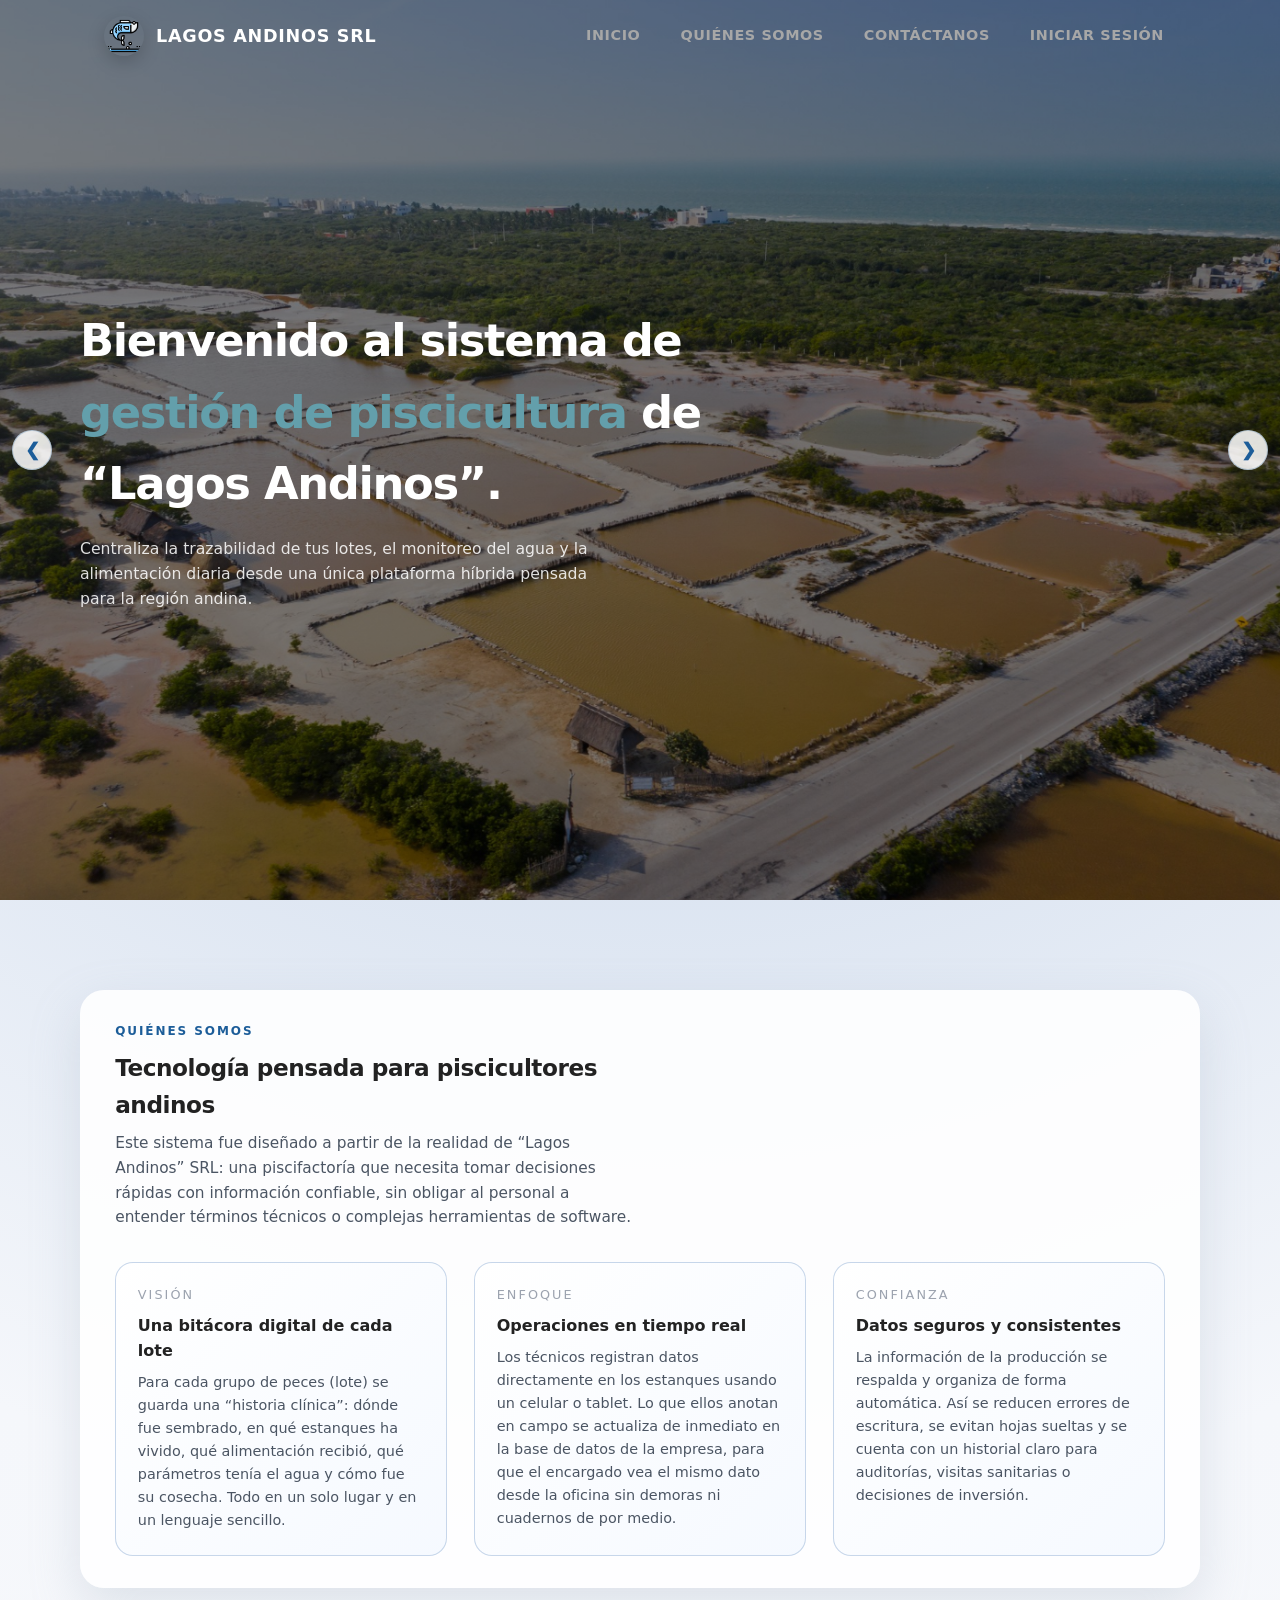
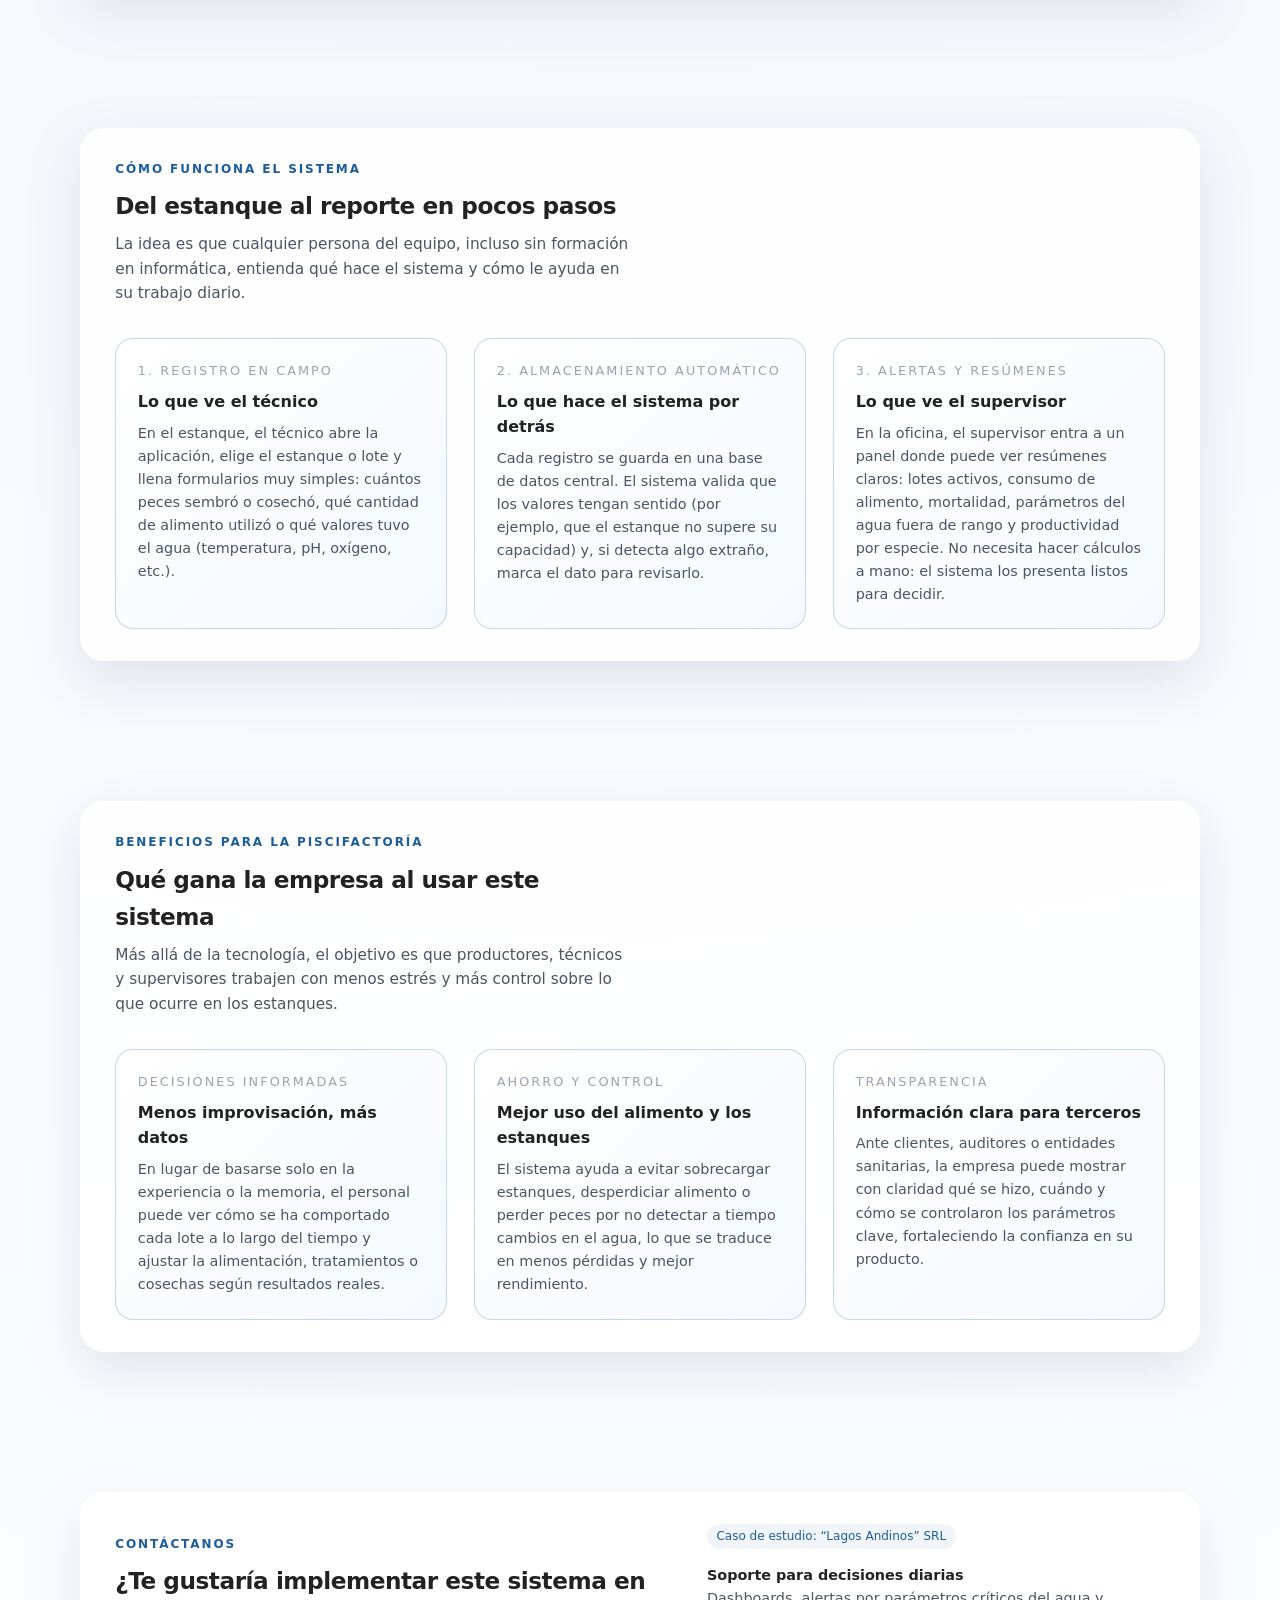
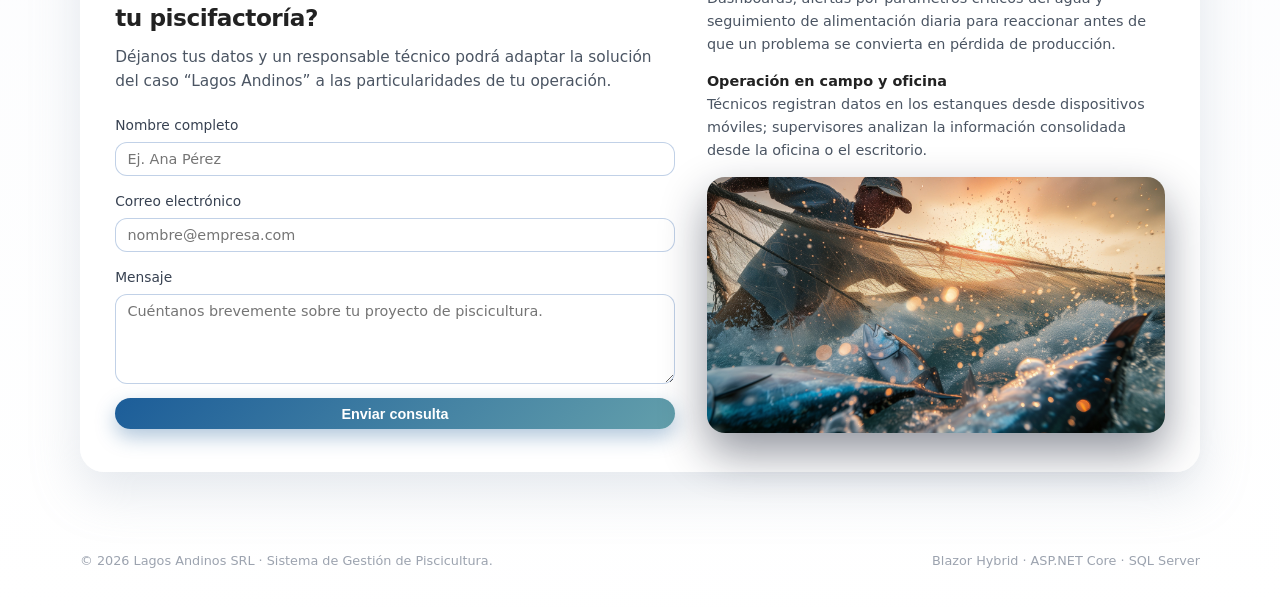
==== commit 13f59260: "Modularización y mejoras visuales del sistema SRL Se separan estilos y scripts en archivos externos." ====
--- a/Plantillas/index.html
+++ b/Plantillas/index.html
@@ -4,521 +4,7 @@
   <meta charset="UTF-8" />
   <meta name="viewport" content="width=device-width, initial-scale=1.0" />
   <title>Lagos Andinos SRL - Gestión de Piscicultura</title>
-  <style>
-    :root {
-      --carbon-black: #222222ff;
-      --white: #ffffffff;
-      --baltic-blue: #1c5d99ff;
-      --pacific-blue: #639fabff;
-      --powder-blue: #bbcde5ff;
-    }
-
-    * {
-      box-sizing: border-box;
-      margin: 0;
-      padding: 0;
-    }
-
-    body {
-      font-family: system-ui, -apple-system, BlinkMacSystemFont, "Segoe UI", sans-serif;
-      color: var(--carbon-black);
-      background: radial-gradient(circle at top, var(--powder-blue) 0, #f5f7fb 40%, #ffffff 100%);
-      line-height: 1.6;
-      -webkit-font-smoothing: antialiased;
-    }
-
-    .page {
-      min-height: 100vh;
-      display: flex;
-      flex-direction: column;
-    }
-
-    header {
-      position: fixed;
-      inset-inline: 0;
-      top: 0;
-      z-index: 20;
-      background: transparent;
-      border: none;
-    }
-
-    .nav {
-      max-width: 1120px;
-      margin: 0 auto;
-      padding: 1rem 1.5rem;
-      display: flex;
-      align-items: center;
-      justify-content: space-between;
-      gap: 1.5rem;
-    }
-
-    .brand {
-      display: flex;
-      align-items: center;
-      gap: 0.75rem;
-    }
-
-    .brand-logo {
-      width: 40px;
-      height: 40px;
-      border-radius: 999px;
-      overflow: hidden;
-      box-shadow: 0 6px 18px rgba(0, 0, 0, 0.18);
-    }
-
-    .brand-logo img {
-      width: 100%;
-      height: 100%;
-      object-fit: cover;
-      display: block;
-    }
-
-    .brand-text {
-      display: flex;
-      flex-direction: column;
-    }
-
-    .brand-title {
-      font-weight: 700;
-      font-size: 1.1rem;
-      letter-spacing: 0.04em;
-      text-transform: uppercase;
-      color: var(--white);
-    }
-
-    .brand-subtitle {
-      font-size: 0.8rem;
-      color: #6b7280;
-    }
-
-    .nav-links {
-      display: flex;
-      align-items: center;
-      gap: 1rem;
-      font-size: 0.9rem;
-    }
-
-    .nav-links a {
-      text-decoration: none;
-      color: #a7a7a7;
-      padding: 0.35rem 0.75rem;
-      border-radius: 999px;
-      transition: background-color 0.2s ease, color 0.2s ease;
-      font-weight: 600;
-      font-size: 0.9rem;
-      letter-spacing: 0.04em;
-      text-transform: uppercase;
-
-    }
-
-    .nav-links a:hover {
-      background: var(--baltic-blue);
-      color: var(--white);
-    }
-
-    .btn-login {
-      border-radius: 999px;
-      padding: 0.45rem 1.1rem;
-      border: none;
-      background: linear-gradient(135deg, var(--baltic-blue), var(--pacific-blue));
-      color: var(--white);
-      font-weight: 600;
-      font-size: 0.9rem;
-      cursor: pointer;
-      box-shadow: 0 8px 20px rgba(28, 93, 153, 0.35);
-      transition: transform 0.15s ease, box-shadow 0.15s ease;
-    }
-
-    .btn-login:hover {
-      transform: translateY(-1px);
-      box-shadow: 0 10px 26px rgba(28, 93, 153, 0.45);
-    }
-
-    .btn-login:active {
-      transform: translateY(0);
-      box-shadow: 0 4px 12px rgba(28, 93, 153, 0.3);
-    }
-
-    main {
-      flex: 1;
-    }
-
-    .hero-section {
-      position: relative;
-      min-height: 100vh;
-      color: var(--white);
-      display: flex;
-      align-items: center;
-      justify-content: center;
-      padding: 0 1.5rem 3rem;
-      overflow: hidden;
-    }
-
-    .hero-bg {
-      position: absolute;
-      inset: 0;
-      z-index: -2;
-    }
-
-    .hero-bg img {
-      width: 100%;
-      height: 100%;
-      object-fit: cover;
-      display: block;
-      transform: scale(1.02);
-    }
-
-    .hero-overlay {
-      position: absolute;
-      inset: 0;
-      z-index: -1;
-      background:
-        linear-gradient(to bottom, rgba(0, 0, 0, 0.5) 0%, rgba(0, 0, 0, 0.5) 35%, rgba(0, 0, 0, 0.5) 100%);
-    }
-
-    .hero {
-      max-width: 1120px;
-      margin: 0 auto;
-      padding-top: 5.5rem;
-      display: grid;
-      grid-template-columns: minmax(0, 1.3fr) minmax(0, 0.9fr);
-      gap: 2.5rem;
-      align-items: center;
-    }
-
-    .hero-kicker {
-      font-size: 0.78rem;
-      font-weight: 600;
-      text-transform: uppercase;
-      letter-spacing: 0.16em;
-      color: var(--baltic-blue);
-      display: inline-flex;
-      align-items: center;
-      gap: 0.5rem;
-      margin-bottom: 0.75rem;
-    }
-
-    .hero-kicker-dot {
-      width: 8px;
-      height: 8px;
-      border-radius: 999px;
-      background: var(--pacific-blue);
-      box-shadow: 0 0 0 4px rgba(99, 159, 171, 0.25);
-    }
-
-    .hero-title {
-      font-size: clamp(2rem, 3vw + 1rem, 2.8rem);
-      font-weight: 750;
-      letter-spacing: -0.03em;
-      color: var(--white);
-      margin-bottom: 1rem;
-    }
-
-    .hero-title--secondary {
-      font-size: clamp(1.4rem, 2vw + 0.4rem, 2rem);
-      font-weight: 650;
-    }
-
-    .hero-title span {
-      color: var(--pacific-blue);
-    }
-
-    .hero-subtitle {
-      font-size: 0.98rem;
-      color: rgba(255, 255, 255, 0.86);
-      max-width: 34rem;
-      margin-bottom: 1.5rem;
-    }
-
-    .hero-actions {
-      display: flex;
-      flex-wrap: wrap;
-      gap: 0.85rem;
-      align-items: center;
-      margin-bottom: 1.75rem;
-    }
-
-    .btn-outline {
-      border-radius: 999px;
-      padding: 0.45rem 1.1rem;
-      border: 1px solid rgba(28, 93, 153, 0.2);
-      background: rgba(255, 255, 255, 0.75);
-      color: var(--baltic-blue);
-      font-weight: 500;
-      font-size: 0.9rem;
-      cursor: pointer;
-      display: inline-flex;
-      align-items: center;
-      gap: 0.4rem;
-      transition: background-color 0.15s ease, border-color 0.15s ease;
-    }
-
-    .btn-outline:hover {
-      background: rgba(187, 205, 229, 0.35);
-      border-color: rgba(28, 93, 153, 0.45);
-    }
-
-    .hero-metadata {
-      display: flex;
-      flex-wrap: wrap;
-      gap: 1rem;
-      font-size: 0.8rem;
-      color: rgba(229, 231, 235, 0.86);
-    }
-
-    .hero-metadata-item {
-      display: flex;
-      flex-direction: column;
-      gap: 0.1rem;
-    }
-
-    .hero-metadata-label {
-      text-transform: uppercase;
-      letter-spacing: 0.16em;
-      font-weight: 600;
-      font-size: 0.7rem;
-      color: #9ca3af;
-    }
-
-    .hero-metadata-value {
-      font-weight: 600;
-      color: var(--white);
-    }
-
-    .hero-media {
-      position: absolute;
-      inset-block: 0;
-      inset-inline: 0;
-      pointer-events: none;
-      display: flex;
-      align-items: center;
-      justify-content: space-between;
-      padding-inline: 0.75rem;
-    }
-
-    .hero-media button {
-      pointer-events: auto;
-      border-radius: 999px;
-      width: 40px;
-      height: 40px;
-      padding: 0;
-      display: inline-flex;
-      align-items: center;
-      justify-content: center;
-      font-size: 1.1rem;
-      font-weight: 600;
-      background: rgba(255, 255, 255, 0.86);
-      border: 1px solid rgba(28, 93, 153, 0.25);
-      color: var(--baltic-blue);
-      box-shadow: 0 10px 30px rgba(15, 23, 42, 0.45);
-    }
-
-    .hero-media button:hover {
-      background: #ffffff;
-      border-color: rgba(28, 93, 153, 0.5);
-    }
-
-    .hero-card-primary,
-    .hero-badge {
-      display: none;
-    }
-
-    section {
-      padding: 2.5rem 1.5rem 0;
-    }
-
-    .section-container {
-      max-width: 1120px;
-      margin: 0 auto;
-      border-radius: 24px;
-      padding: 2rem 2.2rem;
-      background: rgba(255, 255, 255, 0.9);
-      box-shadow: 0 20px 50px rgba(148, 163, 184, 0.25);
-      display: grid;
-      gap: 2rem;
-    }
-
-    .section-header {
-      max-width: 520px;
-    }
-
-    .section-kicker {
-      font-size: 0.75rem;
-      font-weight: 600;
-      text-transform: uppercase;
-      letter-spacing: 0.16em;
-      color: var(--baltic-blue);
-      margin-bottom: 0.5rem;
-    }
-
-    .section-title {
-      font-size: 1.45rem;
-      font-weight: 650;
-      letter-spacing: -0.02em;
-      margin-bottom: 0.5rem;
-    }
-
-    .section-text {
-      font-size: 0.96rem;
-      color: #4b5563;
-    }
-
-    .section-grid {
-      display: grid;
-      grid-template-columns: repeat(auto-fit, minmax(220px, 1fr));
-      gap: 1.7rem;
-    }
-
-    .card {
-      padding: 1.4rem 1.35rem;
-      border-radius: 18px;
-      border: 1px solid rgba(187, 205, 229, 0.8);
-      background: linear-gradient(135deg, rgba(255, 255, 255, 0.96), rgba(245, 249, 255, 0.96));
-      display: flex;
-      flex-direction: column;
-      gap: 0.45rem;
-    }
-
-    .card-label {
-      font-size: 0.8rem;
-      text-transform: uppercase;
-      letter-spacing: 0.16em;
-      color: #9ca3af;
-    }
-
-    .card-title {
-      font-size: 1rem;
-      font-weight: 600;
-      color: var(--carbon-black);
-    }
-
-    .card-text {
-      font-size: 0.9rem;
-      color: #4b5563;
-    }
-
-    .contact-layout {
-      display: grid;
-      grid-template-columns: minmax(0, 1.1fr) minmax(0, 0.9fr);
-      gap: 2rem;
-      align-items: center;
-    }
-
-    .contact-form {
-      display: grid;
-      gap: 0.9rem;
-    }
-
-    .field {
-      display: flex;
-      flex-direction: column;
-      gap: 0.35rem;
-      font-size: 0.86rem;
-    }
-
-    .field label {
-      font-weight: 500;
-      color: #374151;
-    }
-
-    .field input,
-    .field textarea {
-      border-radius: 12px;
-      border: 1px solid rgba(187, 205, 229, 0.9);
-      padding: 0.5rem 0.7rem;
-      font-size: 0.9rem;
-      font-family: inherit;
-      outline: none;
-      background: rgba(255, 255, 255, 0.95);
-      transition: border-color 0.15s ease, box-shadow 0.15s ease, background-color 0.15s ease;
-    }
-
-    .field input:focus,
-    .field textarea:focus {
-      border-color: var(--baltic-blue);
-      box-shadow: 0 0 0 1px rgba(28, 93, 153, 0.4);
-      background: #ffffff;
-    }
-
-    .field textarea {
-      min-height: 90px;
-      resize: vertical;
-    }
-
-    .contact-meta {
-      display: grid;
-      gap: 0.9rem;
-      font-size: 0.9rem;
-      color: #4b5563;
-    }
-
-    .contact-item-title {
-      font-weight: 600;
-      color: var(--carbon-black);
-    }
-
-    .contact-pill {
-      display: inline-flex;
-      align-items: center;
-      gap: 0.35rem;
-      padding: 0.2rem 0.6rem;
-      border-radius: 999px;
-      background: rgba(28, 93, 153, 0.06);
-      color: var(--baltic-blue);
-      font-size: 0.75rem;
-      font-weight: 500;
-    }
-
-    footer {
-      padding: 1.8rem 1.5rem 2.2rem;
-      font-size: 0.8rem;
-      color: #9ca3af;
-    }
-
-    .footer-inner {
-      max-width: 1120px;
-      margin: 0 auto;
-      display: flex;
-      flex-wrap: wrap;
-      align-items: center;
-      justify-content: space-between;
-      gap: 0.75rem;
-    }
-
-    .footer-links {
-      display: flex;
-      flex-wrap: wrap;
-      gap: 0.85rem;
-    }
-
-    .footer-links span {
-      cursor: default;
-    }
-
-    @media (max-width: 900px) {
-      .hero {
-        grid-template-columns: 1fr;
-      }
-
-      .section-container {
-        padding: 1.7rem 1.4rem;
-      }
-
-      .contact-layout {
-        grid-template-columns: 1fr;
-      }
-    }
-
-    @media (max-width: 640px) {
-      .nav {
-        padding-inline: 1.1rem;
-      }
-
-      .nav-links {
-        display: none;
-      }
-    }
-  </style>
+  <link rel="stylesheet" href="css/Estilos.css" />
 </head>
 <body>
   <div class="page">
@@ -536,7 +22,7 @@
           <a href="#bienvenida">Inicio</a>
           <a href="#quienes-somos">Quiénes somos</a>
           <a href="#contacto">Contáctanos</a>
-          <a href="InicioDeSesion.html">Iniciar sesión</a>
+          <a href="/Plantillas/html/Paginas/InicioDeSesion.html">Iniciar sesión</a>
         </div>
       </nav>
     </header>
@@ -570,9 +56,9 @@
             <div class="section-kicker">Quiénes somos</div>
             <h2 class="section-title" id="quienes-title">Tecnología pensada para piscicultores andinos</h2>
             <p class="section-text">
-              Inspirado en el caso de estudio de “Lagos Andinos” SRL, este sistema nace para resolver problemas muy
-              concretos: trazabilidad incompleta, riesgo de mortalidad por falta de alertas y uso ineficiente del
-              alimento.
+              Este sistema fue diseñado a partir de la realidad de “Lagos Andinos” SRL: una piscifactoría que
+              necesita tomar decisiones rápidas con información confiable, sin obligar al personal a entender
+              términos técnicos o complejas herramientas de software.
             </p>
           </div>
           <div class="section-grid">
@@ -580,24 +66,109 @@
               <div class="card-label">Visión</div>
               <div class="card-title">Una bitácora digital de cada lote</div>
               <p class="card-text">
-                Registramos la historia completa de cada lote, sus traslados entre estanques, parámetros de agua,
-                tratamientos y cosechas, para que cada decisión esté sustentada en datos.
+                Para cada grupo de peces (lote) se guarda una “historia clínica”: dónde fue sembrado, en qué
+                estanques ha vivido, qué alimentación recibió, qué parámetros tenía el agua y cómo fue su cosecha.
+                Todo en un solo lugar y en un lenguaje sencillo.
               </p>
             </article>
             <article class="card">
               <div class="card-label">Enfoque</div>
               <div class="card-title">Operaciones en tiempo real</div>
               <p class="card-text">
-                Blazor Hybrid permite que técnicos capturen información directamente en los estanques desde móviles
-                o tablets, sincronizándola con SQL Server para análisis inmediato.
+                Los técnicos registran datos directamente en los estanques usando un celular o tablet. Lo que ellos
+                anotan en campo se actualiza de inmediato en la base de datos de la empresa, para que el encargado
+                vea el mismo dato desde la oficina sin demoras ni cuadernos de por medio.
               </p>
             </article>
             <article class="card">
               <div class="card-label">Confianza</div>
               <div class="card-title">Datos seguros y consistentes</div>
               <p class="card-text">
-                Aplicamos buenas prácticas de ingeniería de software, seguridad y respaldo para resguardar uno de
-                los activos más valiosos de la piscifactoría: su información histórica de producción.
+                La información de la producción se respalda y organiza de forma automática. Así se reducen errores
+                de escritura, se evitan hojas sueltas y se cuenta con un historial claro para auditorías, visitas
+                sanitarias o decisiones de inversión.
+              </p>
+            </article>
+          </div>
+        </div>
+      </section>
+
+      <section aria-labelledby="como-funciona-title">
+        <div class="section-container">
+          <div class="section-header">
+            <div class="section-kicker">Cómo funciona el sistema</div>
+            <h2 class="section-title" id="como-funciona-title">Del estanque al reporte en pocos pasos</h2>
+            <p class="section-text">
+              La idea es que cualquier persona del equipo, incluso sin formación en informática, entienda qué hace
+              el sistema y cómo le ayuda en su trabajo diario.
+            </p>
+          </div>
+          <div class="section-grid">
+            <article class="card">
+              <div class="card-label">1. Registro en campo</div>
+              <div class="card-title">Lo que ve el técnico</div>
+              <p class="card-text">
+                En el estanque, el técnico abre la aplicación, elige el estanque o lote y llena formularios muy
+                simples: cuántos peces sembró o cosechó, qué cantidad de alimento utilizó o qué valores tuvo el
+                agua (temperatura, pH, oxígeno, etc.).
+              </p>
+            </article>
+            <article class="card">
+              <div class="card-label">2. Almacenamiento automático</div>
+              <div class="card-title">Lo que hace el sistema por detrás</div>
+              <p class="card-text">
+                Cada registro se guarda en una base de datos central. El sistema valida que los valores tengan
+                sentido (por ejemplo, que el estanque no supere su capacidad) y, si detecta algo extraño, marca el
+                dato para revisarlo.
+              </p>
+            </article>
+            <article class="card">
+              <div class="card-label">3. Alertas y resúmenes</div>
+              <div class="card-title">Lo que ve el supervisor</div>
+              <p class="card-text">
+                En la oficina, el supervisor entra a un panel donde puede ver resúmenes claros: lotes activos,
+                consumo de alimento, mortalidad, parámetros del agua fuera de rango y productividad por especie.
+                No necesita hacer cálculos a mano: el sistema los presenta listos para decidir.
+              </p>
+            </article>
+          </div>
+        </div>
+      </section>
+
+      <section aria-labelledby="beneficios-title">
+        <div class="section-container">
+          <div class="section-header">
+            <div class="section-kicker">Beneficios para la piscifactoría</div>
+            <h2 class="section-title" id="beneficios-title">Qué gana la empresa al usar este sistema</h2>
+            <p class="section-text">
+              Más allá de la tecnología, el objetivo es que productores, técnicos y supervisores trabajen con menos
+              estrés y más control sobre lo que ocurre en los estanques.
+            </p>
+          </div>
+          <div class="section-grid">
+            <article class="card">
+              <div class="card-label">Decisiones informadas</div>
+              <div class="card-title">Menos improvisación, más datos</div>
+              <p class="card-text">
+                En lugar de basarse solo en la experiencia o la memoria, el personal puede ver cómo se ha
+                comportado cada lote a lo largo del tiempo y ajustar la alimentación, tratamientos o cosechas según
+                resultados reales.
+              </p>
+            </article>
+            <article class="card">
+              <div class="card-label">Ahorro y control</div>
+              <div class="card-title">Mejor uso del alimento y los estanques</div>
+              <p class="card-text">
+                El sistema ayuda a evitar sobrecargar estanques, desperdiciar alimento o perder peces por no
+                detectar a tiempo cambios en el agua, lo que se traduce en menos pérdidas y mejor rendimiento.
+              </p>
+            </article>
+            <article class="card">
+              <div class="card-label">Transparencia</div>
+              <div class="card-title">Información clara para terceros</div>
+              <p class="card-text">
+                Ante clientes, auditores o entidades sanitarias, la empresa puede mostrar con claridad qué se hizo,
+                cuándo y cómo se controlaron los parámetros clave, fortaleciendo la confianza en su producto.
               </p>
             </article>
           </div>
@@ -667,102 +238,6 @@
     </footer>
   </div>
 
-  <script>
-    (function () {
-      var heroSlides = [
-        {
-          image: "recursos/Imagenes/VistaPanoramicaDeLasLagunasDeCrianza.jpg",
-          title: "Bienvenido al sistema de <span>Gestión De Piscicultura</span> de “Lagos Andinos”.",
-          subtitle: "Centraliza la trazabilidad de tus lotes, el monitoreo del agua y la alimentación diaria desde una única plataforma híbrida pensada para la región andina.",
-          secondary: false
-        },
-        {
-          image: "recursos/Imagenes/FondoDePescesAcumulados.jpg",
-          title: "Control fino de lotes, biomasa y calidad del agua en un solo vistazo.",
-          subtitle: "Visualiza el estado sanitario de cada estanque y toma decisiones informadas antes de que los problemas impacten tu producción.",
-          secondary: true
-        },
-        {
-          image: "recursos/Imagenes/VistaDeTrabajadorRecolectandoLosPesces(1).jpg",
-          title: "Datos capturados en campo, decisiones estratégicas en oficina.",
-          subtitle: "Técnicos registran información desde dispositivos móviles mientras supervisores analizan indicadores clave en tiempo real.",
-          secondary: true
-        }
-      ];
-
-      var currentHeroIndex = 0;
-      var heroBgImage = document.getElementById("hero-bg-image");
-      var heroTitle = document.getElementById("hero-title");
-      var heroSubtitle = document.getElementById("hero-subtitle");
-
-      function renderHero(index) {
-        var slide = heroSlides[index];
-        if (!slide || !heroBgImage || !heroTitle || !heroSubtitle) return;
-        heroBgImage.src = slide.image;
-        heroTitle.innerHTML = slide.title;
-        heroSubtitle.textContent = slide.subtitle;
-
-        if (slide.secondary) {
-          heroTitle.classList.add("hero-title--secondary");
-        } else {
-          heroTitle.classList.remove("hero-title--secondary");
-        }
-      }
-
-      var btnPrev = document.querySelector("[data-hero-prev]");
-      var btnNext = document.querySelector("[data-hero-next]");
-
-      if (btnPrev) {
-        btnPrev.addEventListener("click", function () {
-          currentHeroIndex = (currentHeroIndex - 1 + heroSlides.length) % heroSlides.length;
-          renderHero(currentHeroIndex);
-        });
-      }
-
-      if (btnNext) {
-        btnNext.addEventListener("click", function () {
-          currentHeroIndex = (currentHeroIndex + 1) % heroSlides.length;
-          renderHero(currentHeroIndex);
-        });
-      }
-
-      renderHero(currentHeroIndex);
-
-      var yearSpan = document.getElementById("year");
-      if (yearSpan) {
-        yearSpan.textContent = new Date().getFullYear().toString();
-      }
-
-      function navigateToLogin() {
-        window.location.href = "InicioDeSesion.html";
-      }
-
-      var loginButtons = document.querySelectorAll("[data-login]");
-      loginButtons.forEach(function (btn) {
-        btn.addEventListener("click", navigateToLogin);
-      });
-
-      document.querySelectorAll("[data-scroll]").forEach(function (btn) {
-        btn.addEventListener("click", function () {
-          var targetSelector = btn.getAttribute("data-scroll");
-          if (!targetSelector) return;
-          var target = document.querySelector(targetSelector);
-          if (!target) return;
-          window.scrollTo({
-            top: target.offsetTop - 72,
-            behavior: "smooth"
-          });
-        });
-      });
-
-      var form = document.getElementById("contact-form");
-      if (form) {
-        form.addEventListener("submit", function (e) {
-          e.preventDefault();
-          alert("Gracias por tu interés. Esta es una maqueta visual; la integración con el backend se realizará más adelante.");
-        });
-      }
-    })();
-  </script>
+  <script src="js/scripts.js"></script>
 </body>
 </html>
--- a/Plantillas/css/Estilos.css
+++ b/Plantillas/css/Estilos.css
@@ -0,0 +1,687 @@
+:root {
+  --carbon-black: #222222ff;
+  --white: #ffffffff;
+  --baltic-blue: #1c5d99ff;
+  --pacific-blue: #639fabff;
+  --powder-blue: #bbcde5ff;
+}
+
+* {
+  box-sizing: border-box;
+  margin: 0;
+  padding: 0;
+}
+
+body {
+  font-family: system-ui, -apple-system, BlinkMacSystemFont, "Segoe UI", sans-serif;
+  color: var(--carbon-black);
+  background: radial-gradient(circle at top, var(--powder-blue) 0, #f5f7fb 40%, #ffffff 100%);
+  line-height: 1.6;
+  -webkit-font-smoothing: antialiased;
+}
+
+.page {
+  min-height: 100vh;
+  display: flex;
+  flex-direction: column;
+}
+
+.layout-shell {
+  min-height: 100vh;
+  display: grid;
+  grid-template-columns: 260px minmax(0, 1fr);
+  background: #f3f4f6;
+}
+
+.layout-sidebar {
+  background: #0f172a;
+  color: #e5e7eb;
+  padding: 1.25rem 1rem;
+  display: flex;
+  flex-direction: column;
+  gap: 2rem;
+}
+
+.sidebar-logo {
+  display: flex;
+  align-items: center;
+  gap: 0.65rem;
+}
+
+.sidebar-logo-icon {
+  width: 36px;
+  height: 36px;
+  border-radius: 999px;
+  overflow: hidden;
+  background: rgba(148, 163, 184, 0.2);
+  display: flex;
+  align-items: center;
+  justify-content: center;
+}
+
+.sidebar-logo-icon img {
+  width: 100%;
+  height: 100%;
+  object-fit: cover;
+}
+
+.sidebar-logo-text {
+  display: flex;
+  flex-direction: column;
+}
+
+.sidebar-logo-title {
+  font-size: 0.95rem;
+  font-weight: 600;
+}
+
+.sidebar-logo-subtitle {
+  font-size: 0.7rem;
+  color: #9ca3af;
+}
+
+.sidebar-nav {
+  display: flex;
+  flex-direction: column;
+  gap: 0.25rem;
+  font-size: 0.9rem;
+}
+
+.sidebar-nav-section {
+  margin-bottom: 0.75rem;
+  font-size: 0.75rem;
+  text-transform: uppercase;
+  letter-spacing: 0.16em;
+  color: #6b7280;
+}
+
+.sidebar-link {
+  display: flex;
+  align-items: center;
+  gap: 0.5rem;
+  padding: 0.45rem 0.65rem;
+  border-radius: 0.75rem;
+  color: #e5e7eb;
+  text-decoration: none;
+  transition: background-color 0.15s ease, color 0.15s ease;
+  font-size: 0.85rem;
+}
+
+.sidebar-link:hover {
+  background: rgba(148, 163, 184, 0.25);
+}
+
+.sidebar-link--active {
+  background: linear-gradient(135deg, var(--baltic-blue), var(--pacific-blue));
+  color: var(--white);
+}
+
+.layout-main {
+  display: flex;
+  flex-direction: column;
+  min-height: 100vh;
+}
+
+.layout-main-header {
+  padding: 1rem 1.75rem;
+  display: flex;
+  align-items: center;
+  justify-content: space-between;
+  background: #ffffff;
+  border-bottom: 1px solid #e5e7eb;
+}
+
+.layout-main-title {
+  font-size: 1.1rem;
+  font-weight: 600;
+}
+
+.layout-main-user {
+  font-size: 0.85rem;
+  color: #6b7280;
+}
+
+.layout-main-body {
+  padding: 1.75rem;
+}
+
+header {
+  position: fixed;
+  inset-inline: 0;
+  top: 0;
+  z-index: 20;
+  background: transparent;
+  border: none;
+}
+
+.nav {
+  max-width: 1120px;
+  margin: 0 auto;
+  padding: 1rem 1.5rem;
+  display: flex;
+  align-items: center;
+  justify-content: space-between;
+  gap: 1.5rem;
+}
+
+.brand {
+  display: flex;
+  align-items: center;
+  gap: 0.75rem;
+}
+
+.brand-logo {
+  width: 40px;
+  height: 40px;
+  border-radius: 999px;
+  overflow: hidden;
+  box-shadow: 0 6px 18px rgba(0, 0, 0, 0.18);
+}
+
+.brand-logo img {
+  width: 100%;
+  height: 100%;
+  object-fit: cover;
+  display: block;
+}
+
+.brand-text {
+  display: flex;
+  flex-direction: column;
+}
+
+.brand-title {
+  font-weight: 700;
+  font-size: 1.1rem;
+  letter-spacing: 0.04em;
+  text-transform: uppercase;
+  color: var(--white);
+}
+
+.brand-subtitle {
+  font-size: 0.8rem;
+  color: #6b7280;
+}
+
+.nav-links {
+  display: flex;
+  align-items: center;
+  gap: 1rem;
+  font-size: 0.9rem;
+}
+
+.nav-links a {
+  text-decoration: none;
+  color: #a7a7a7;
+  padding: 0.35rem 0.75rem;
+  border-radius: 999px;
+  transition: background-color 0.2s ease, color 0.2s ease;
+  font-weight: 600;
+  font-size: 0.9rem;
+  letter-spacing: 0.04em;
+  text-transform: uppercase;
+}
+
+.nav-links a:hover {
+  background: var(--baltic-blue);
+  color: var(--white);
+}
+
+.btn-login {
+  border-radius: 999px;
+  padding: 0.45rem 1.1rem;
+  border: none;
+  background: linear-gradient(135deg, var(--baltic-blue), var(--pacific-blue));
+  color: var(--white);
+  font-weight: 600;
+  font-size: 0.9rem;
+  cursor: pointer;
+  box-shadow: 0 8px 20px rgba(28, 93, 153, 0.35);
+  transition: transform 0.15s ease, box-shadow 0.15s ease;
+}
+
+.btn-login:hover {
+  transform: translateY(-1px);
+  box-shadow: 0 10px 26px rgba(28, 93, 153, 0.45);
+}
+
+.btn-login:active {
+  transform: translateY(0);
+  box-shadow: 0 4px 12px rgba(28, 93, 153, 0.3);
+}
+
+main {
+  flex: 1;
+}
+
+.hero-section {
+  position: relative;
+  min-height: 100vh;
+  color: var(--white);
+  display: flex;
+  align-items: center;
+  justify-content: center;
+  padding: 0 1.5rem 3rem;
+  overflow: hidden;
+}
+
+.hero-bg {
+  position: absolute;
+  inset: 0;
+  z-index: -2;
+}
+
+.hero-bg img {
+  width: 100%;
+  height: 100%;
+  object-fit: cover;
+  display: block;
+  transform: scale(1.02);
+}
+
+.hero-overlay {
+  position: absolute;
+  inset: 0;
+  z-index: -1;
+  background:
+    linear-gradient(to bottom, rgba(0, 0, 0, 0.5) 0%, rgba(0, 0, 0, 0.5) 35%, rgba(0, 0, 0, 0.5) 100%);
+}
+
+.hero {
+  max-width: 1120px;
+  margin: 0 auto;
+  padding-top: 5.5rem;
+  display: grid;
+  grid-template-columns: minmax(0, 1.3fr) minmax(0, 0.9fr);
+  gap: 2.5rem;
+  align-items: center;
+}
+
+.hero-kicker {
+  font-size: 0.78rem;
+  font-weight: 600;
+  text-transform: uppercase;
+  letter-spacing: 0.16em;
+  color: var(--baltic-blue);
+  display: inline-flex;
+  align-items: center;
+  gap: 0.5rem;
+  margin-bottom: 0.75rem;
+}
+
+.hero-kicker-dot {
+  width: 8px;
+  height: 8px;
+  border-radius: 999px;
+  background: var(--pacific-blue);
+  box-shadow: 0 0 0 4px rgba(99, 159, 171, 0.25);
+}
+
+.hero-title {
+  font-size: clamp(2rem, 3vw + 1rem, 2.8rem);
+  font-weight: 750;
+  letter-spacing: -0.03em;
+  color: var(--white);
+  margin-bottom: 1rem;
+}
+
+.hero-title--secondary {
+  font-size: clamp(1.4rem, 2vw + 0.4rem, 2rem);
+  font-weight: 650;
+}
+
+.hero-title span {
+  color: var(--pacific-blue);
+}
+
+.hero-subtitle {
+  font-size: 0.98rem;
+  color: rgba(255, 255, 255, 0.86);
+  max-width: 34rem;
+  margin-bottom: 1.5rem;
+}
+
+.hero-actions {
+  display: flex;
+  flex-wrap: wrap;
+  gap: 0.85rem;
+  align-items: center;
+  margin-bottom: 1.75rem;
+}
+
+.btn-outline {
+  border-radius: 999px;
+  padding: 0.45rem 1.1rem;
+  border: 1px solid rgba(28, 93, 153, 0.2);
+  background: rgba(255, 255, 255, 0.75);
+  color: var(--baltic-blue);
+  font-weight: 500;
+  font-size: 0.9rem;
+  cursor: pointer;
+  display: inline-flex;
+  align-items: center;
+  gap: 0.4rem;
+  transition: background-color 0.15s ease, border-color 0.15s ease;
+}
+
+.btn-outline:hover {
+  background: rgba(187, 205, 229, 0.35);
+  border-color: rgba(28, 93, 153, 0.45);
+}
+
+.hero-metadata {
+  display: flex;
+  flex-wrap: wrap;
+  gap: 1rem;
+  font-size: 0.8rem;
+  color: rgba(229, 231, 235, 0.86);
+}
+
+.hero-metadata-item {
+  display: flex;
+  flex-direction: column;
+  gap: 0.1rem;
+}
+
+.hero-metadata-label {
+  text-transform: uppercase;
+  letter-spacing: 0.16em;
+  font-weight: 600;
+  font-size: 0.7rem;
+  color: #9ca3af;
+}
+
+.hero-metadata-value {
+  font-weight: 600;
+  color: var(--white);
+}
+
+.hero-media {
+  position: absolute;
+  inset-block: 0;
+  inset-inline: 0;
+  pointer-events: none;
+  display: flex;
+  align-items: center;
+  justify-content: space-between;
+  padding-inline: 0.75rem;
+}
+
+.hero-media button {
+  pointer-events: auto;
+  border-radius: 999px;
+  width: 40px;
+  height: 40px;
+  padding: 0;
+  display: inline-flex;
+  align-items: center;
+  justify-content: center;
+  font-size: 1.1rem;
+  font-weight: 600;
+  background: rgba(255, 255, 255, 0.86);
+  border: 1px solid rgba(28, 93, 153, 0.25);
+  color: var(--baltic-blue);
+  box-shadow: 0 10px 30px rgba(15, 23, 42, 0.45);
+}
+
+.hero-media button:hover {
+  background: #ffffff;
+  border-color: rgba(28, 93, 153, 0.5);
+}
+
+section {
+  padding: 2.5rem 1.5rem 0;
+}
+
+.section-container {
+  max-width: 1120px;
+  margin: 50px auto;
+  border-radius: 24px;
+  padding: 2rem 2.2rem;
+  background: rgba(255, 255, 255, 0.9);
+  box-shadow: 0 20px 50px rgba(148, 163, 184, 0.25);
+  display: grid;
+  gap: 2rem;
+}
+
+.section-header {
+  max-width: 520px;
+}
+
+.section-kicker {
+  font-size: 0.75rem;
+  font-weight: 600;
+  text-transform: uppercase;
+  letter-spacing: 0.16em;
+  color: var(--baltic-blue);
+  margin-bottom: 0.5rem;
+}
+
+.section-title {
+  font-size: 1.45rem;
+  font-weight: 650;
+  letter-spacing: -0.02em;
+  margin-bottom: 0.5rem;
+}
+
+.section-text {
+  font-size: 0.96rem;
+  color: #4b5563;
+}
+
+.section-grid {
+  display: grid;
+  grid-template-columns: repeat(auto-fit, minmax(220px, 1fr));
+  gap: 1.7rem;
+}
+
+.card {
+  padding: 1.4rem 1.35rem;
+  border-radius: 18px;
+  border: 1px solid rgba(187, 205, 229, 0.8);
+  background: linear-gradient(135deg, rgba(255, 255, 255, 0.96), rgba(245, 249, 255, 0.96));
+  display: flex;
+  flex-direction: column;
+  gap: 0.45rem;
+}
+
+.card-label {
+  font-size: 0.8rem;
+  text-transform: uppercase;
+  letter-spacing: 0.16em;
+  color: #9ca3af;
+}
+
+.card-title {
+  font-size: 1rem;
+  font-weight: 600;
+  color: var(--carbon-black);
+}
+
+.card-text {
+  font-size: 0.9rem;
+  color: #4b5563;
+}
+
+.contact-layout {
+  display: grid;
+  grid-template-columns: minmax(0, 1.1fr) minmax(0, 0.9fr);
+  gap: 2rem;
+  align-items: center;
+}
+
+.contact-form {
+  display: grid;
+  gap: 0.9rem;
+}
+
+.field {
+  display: flex;
+  flex-direction: column;
+  gap: 0.35rem;
+  font-size: 0.86rem;
+}
+
+.field label {
+  font-weight: 500;
+  color: #374151;
+}
+
+.field input,
+.field textarea {
+  border-radius: 12px;
+  border: 1px solid rgba(187, 205, 229, 0.9);
+  padding: 0.5rem 0.7rem;
+  font-size: 0.9rem;
+  font-family: inherit;
+  outline: none;
+  background: rgba(255, 255, 255, 0.95);
+  transition: border-color 0.15s ease, box-shadow 0.15s ease, background-color 0.15s ease;
+}
+
+.field input:focus,
+.field textarea:focus {
+  border-color: var(--baltic-blue);
+  box-shadow: 0 0 0 1px rgba(28, 93, 153, 0.4);
+  background: #ffffff;
+}
+
+.field textarea {
+  min-height: 90px;
+  resize: vertical;
+}
+
+.contact-meta {
+  display: grid;
+  gap: 0.9rem;
+  font-size: 0.9rem;
+  color: #4b5563;
+}
+
+.contact-item-title {
+  font-weight: 600;
+  color: var(--carbon-black);
+}
+
+.contact-pill {
+  display: inline-flex;
+  align-items: center;
+  gap: 0.35rem;
+  padding: 0.2rem 0.6rem;
+  border-radius: 999px;
+  background: rgba(28, 93, 153, 0.06);
+  color: var(--baltic-blue);
+  font-size: 0.75rem;
+  font-weight: 500;
+}
+
+.tabs {
+  display: flex;
+  gap: 0.5rem;
+  margin-bottom: 1rem;
+}
+
+.tab-button {
+  border-radius: 999px;
+  padding: 0.35rem 0.9rem;
+  border: 1px solid rgba(148, 163, 184, 0.8);
+  background: #ffffff;
+  font-size: 0.8rem;
+  color: #4b5563;
+  cursor: pointer;
+}
+
+.tab-button--active {
+  border-color: var(--baltic-blue);
+  background: rgba(28, 93, 153, 0.06);
+  color: var(--baltic-blue);
+}
+
+footer {
+  padding: 1.8rem 1.5rem 2.2rem;
+  font-size: 0.8rem;
+  color: #9ca3af;
+}
+
+.footer-inner {
+  max-width: 1120px;
+  margin: 0 auto;
+  display: flex;
+  flex-wrap: wrap;
+  align-items: center;
+  justify-content: space-between;
+  gap: 0.75rem;
+}
+
+.footer-links {
+  display: flex;
+  flex-wrap: wrap;
+  gap: 0.85rem;
+}
+
+.footer-links span {
+  cursor: default;
+}
+
+.login-page {
+  min-height: 100vh;
+  display: flex;
+  align-items: center;
+  justify-content: center;
+  padding: 1.5rem;
+  background:
+    radial-gradient(circle at top, rgba(187, 205, 229, 0.5) 0, #f5f7fb 40%, #ffffff 100%);
+}
+
+.login-card {
+  max-width: 380px;
+  width: 100%;
+  text-align: center;
+}
+
+.login-logo {
+  width: 56px;
+  height: 56px;
+  border-radius: 999px;
+  margin: 0 auto 1rem;
+  overflow: hidden;
+  box-shadow: 0 10px 26px rgba(15, 23, 42, 0.35);
+}
+
+.login-logo img {
+  width: 100%;
+  height: 100%;
+  object-fit: cover;
+  display: block;
+}
+
+.login-subtitle {
+  font-size: 0.9rem;
+  color: #6b7280;
+  margin-bottom: 1.5rem;
+}
+
+@media (max-width: 900px) {
+  .hero {
+    grid-template-columns: 1fr;
+  }
+
+  .section-container {
+    padding: 1.7rem 1.4rem;
+  }
+
+  .contact-layout {
+    grid-template-columns: 1fr;
+  }
+}
+
+@media (max-width: 640px) {
+  .nav {
+    padding-inline: 1.1rem;
+  }
+
+  .nav-links {
+    display: none;
+  }
+}
+
